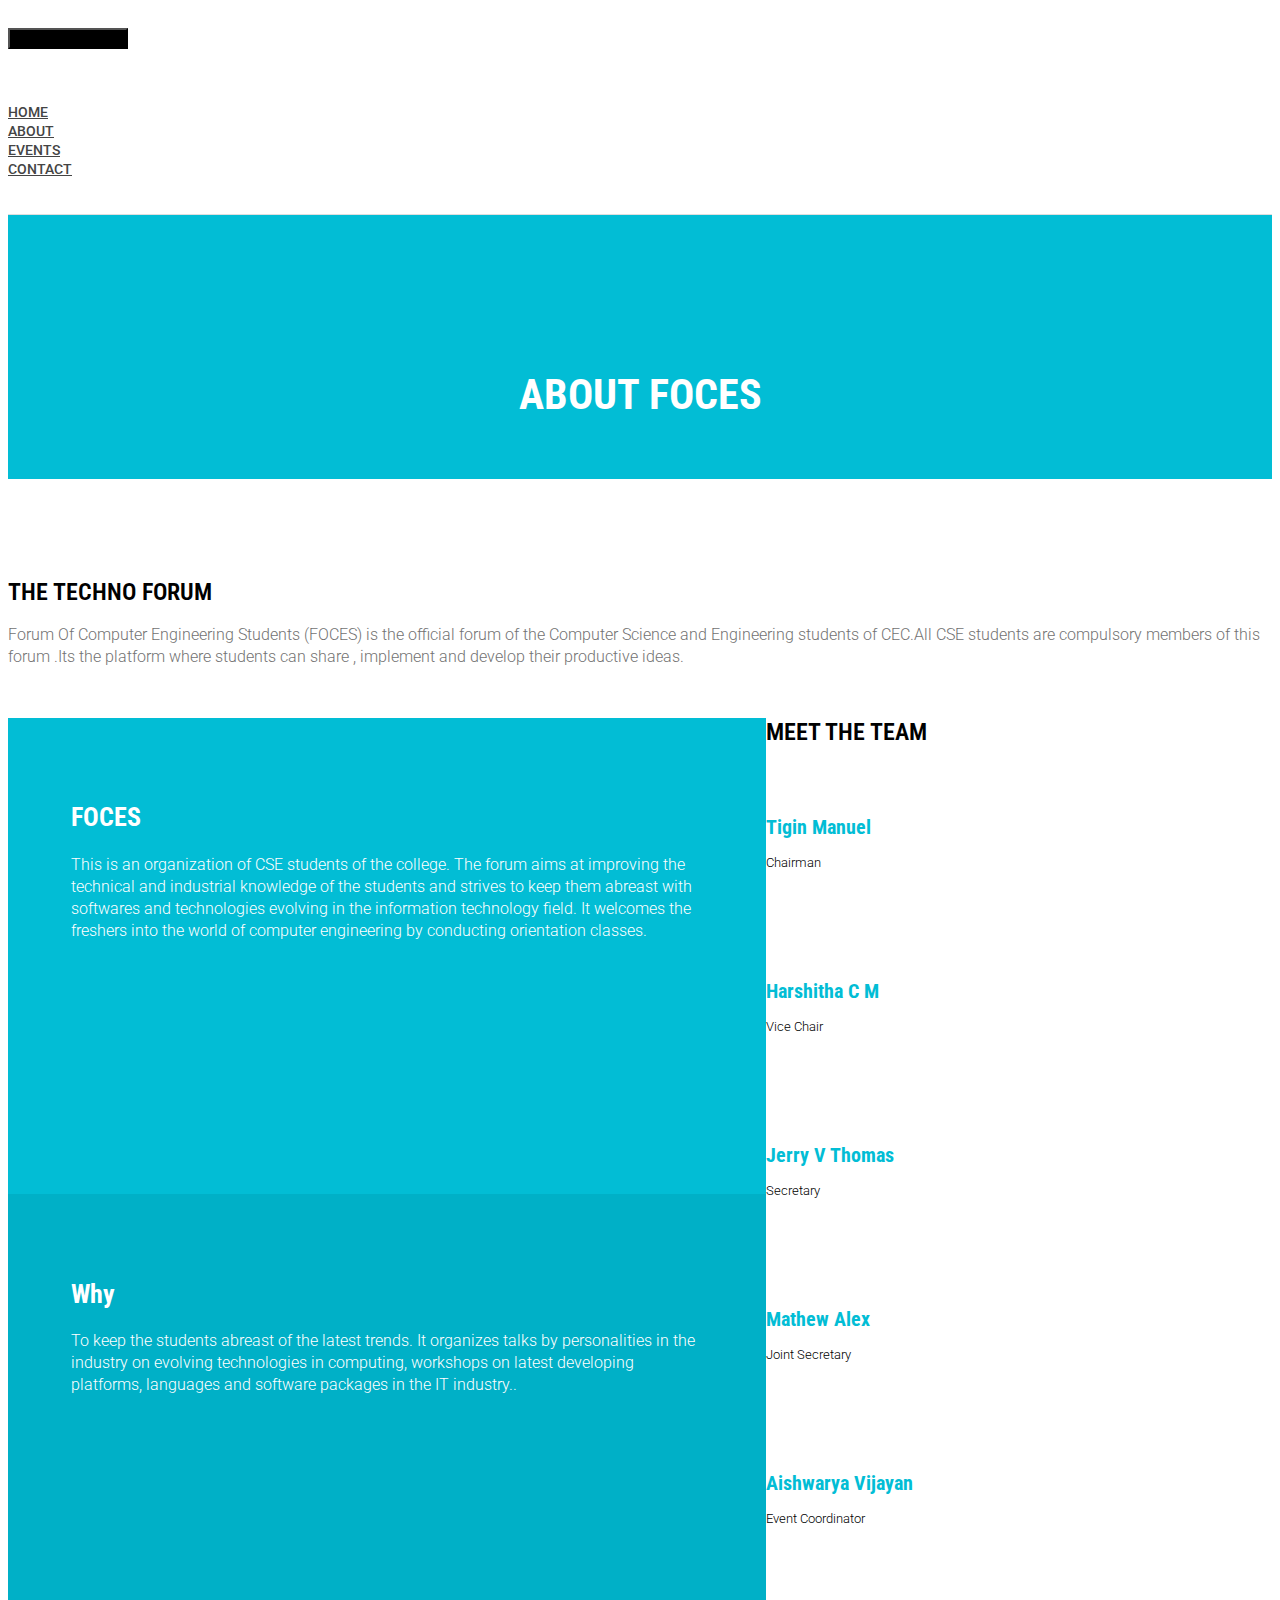
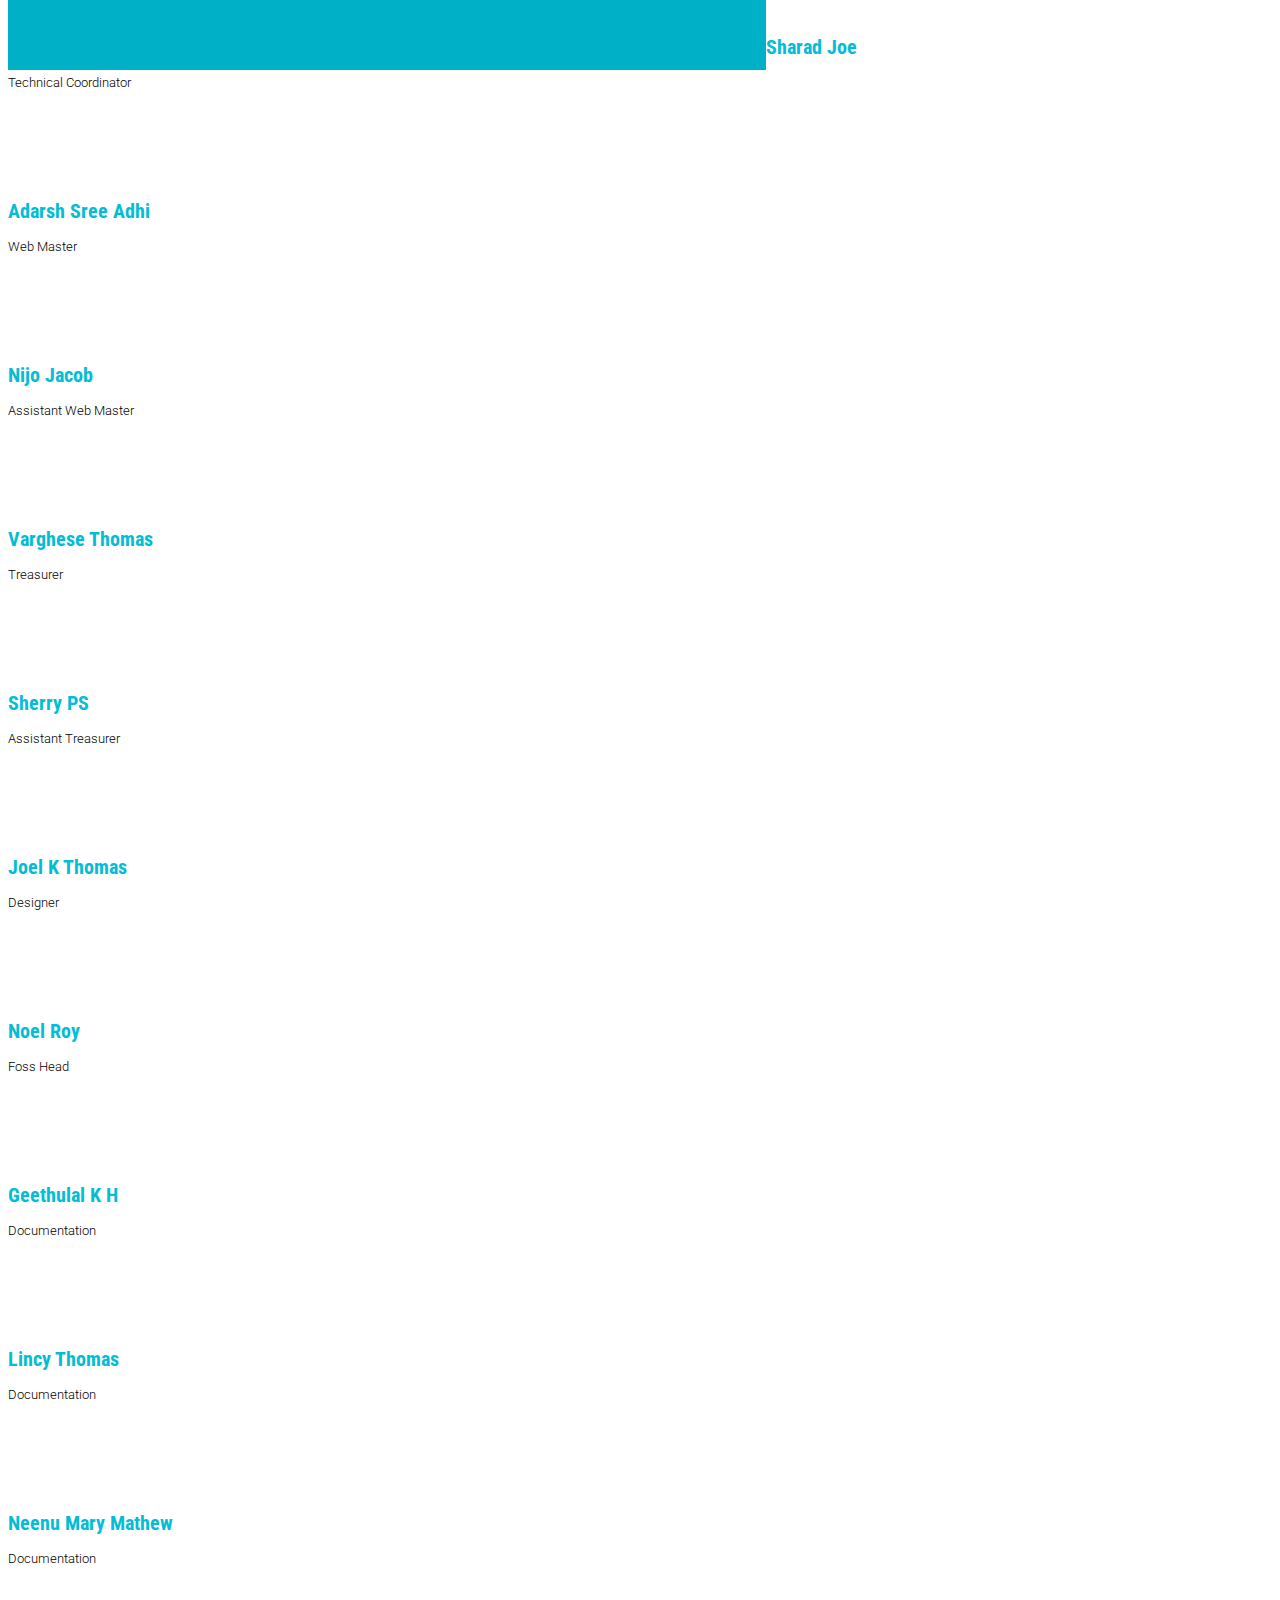
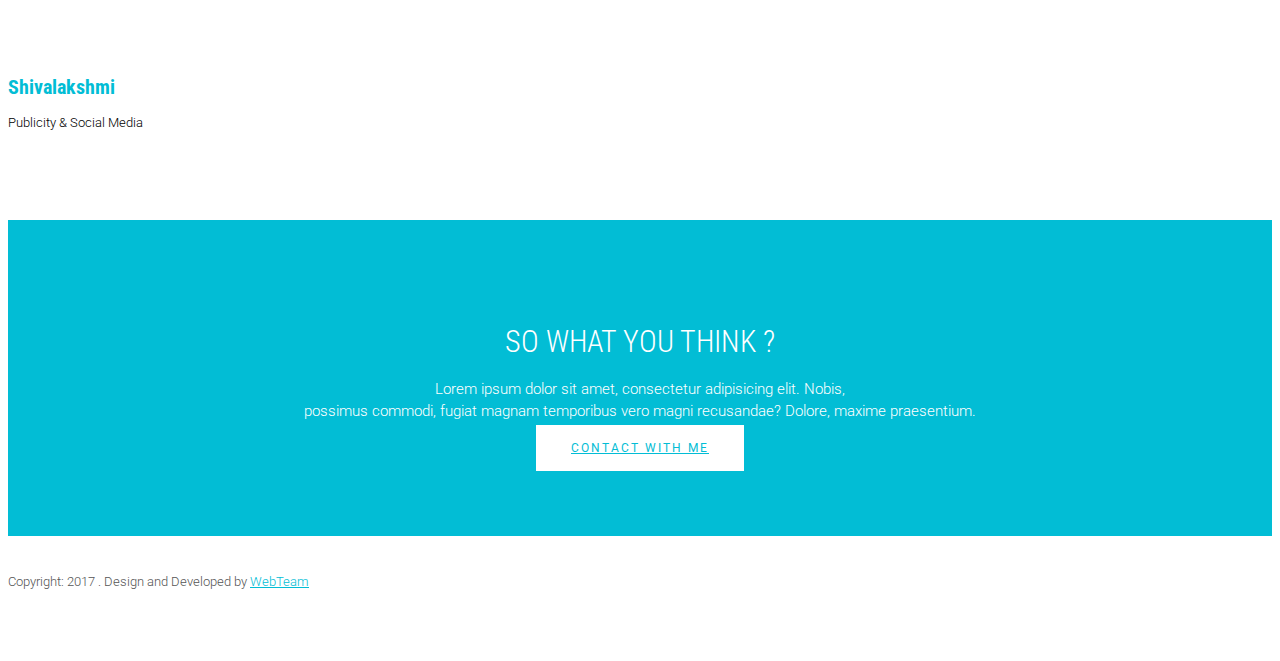
==== about.html @ b3983fec "fix social icons again about page" ====
<!DOCTYPE html>
<html class="no-js">
    <head>
        <meta charset="utf-8">
        <meta http-equiv="Content-Type" content="text/html; charset=utf-8">
        <link rel="icon" type="image/png" href="images/favicon.png">
        <title>FOCES</title>
        <meta name="description" content="">
        <meta name="keywords" content="">
        <meta name="author" content="">
        <meta name="format-detection" content="telephone=no">
        <meta name="viewport" content="width=device-width, initial-scale=1">
        
        <link rel="stylesheet" href="css/bootstrap.min.css">
        <!-- Ionicons Fonts Css -->
        <link rel="stylesheet" href="css/ionicons.min.css">
        <!-- animate css -->
        <link rel="stylesheet" href="css/animate.css">
        <!-- Hero area slider css-->
        <link rel="stylesheet" href="css/slider.css">
        <!-- owl craousel css -->
        <link rel="stylesheet" href="css/owl.carousel.css">
        <link rel="stylesheet" href="css/owl.theme.css">
        <link rel="stylesheet" href="css/jquery.fancybox.css">
        <!-- template main css file -->
        <link rel="stylesheet" href="css/main.css">
        <!-- responsive css -->
        <link rel="stylesheet" href="css/responsive.css">
        
        <script src="js/vendor/modernizr-2.6.2.min.js"></script>
        <!-- jquery -->
        <script src="//ajax.googleapis.com/ajax/libs/jquery/1.10.2/jquery.min.js"></script>
        <!-- owl carouserl js -->
        <script src="js/owl.carousel.min.js"></script>
        <!-- bootstrap js -->

        <script src="js/bootstrap.min.js"></script>
        <!-- wow js -->
        <script src="js/wow.min.js"></script>
        <!-- slider js -->
        <script src="js/slider.js"></script>
        <script src="js/jquery.fancybox.js"></script>
        <!-- template main js -->
        <script src="js/main.js"></script>
    </head>
    <body>
        <!--
        ==================================================
        Header Section Start
        ================================================== -->
        <header id="top-bar" class="navbar-fixed-top animated-header">
            <div class="container">
                <div class="navbar-header">
                    <!-- responsive nav button -->
                    <button type="button" class="navbar-toggle" data-toggle="collapse" data-target=".navbar-collapse">
                    <span class="sr-only">Toggle navigation</span>
                    <span class="icon-bar"></span>
                    <span class="icon-bar"></span>
                    <span class="icon-bar"></span>
                    </button>
                    <!-- /responsive nav button -->
                    
                    <!-- logo -->
                    <div class="navbar-brand">
                        <a href="index.html" >
                            <img src="images/logo.png" alt="">
                        </a>
                    </div>
                    <!-- /logo -->
                </div>
                <!-- main menu -->
                <nav class="collapse navbar-collapse navbar-right" role="navigation">
                    <div class="main-menu">
                        <ul class="nav navbar-nav navbar-right">
                            <li>
                                <a href="index.html" >Home</a>
                            </li>
                            <li><a href="about.html">About</a></li>
                            <li><a href="service.html">Events</a></li>
                            <!--<li class="dropdown">
                                <a href="#" class="dropdown-toggle" data-toggle="dropdown">Pages <span class="caret"></span></a>
                                <div class="dropdown-menu">
                                    <ul>
                                        <li><a href="404.html">404 Page</a></li>
                                        <li><a href="gallery.html">Gallery</a></li>
                                    </ul>
                                </div>
                            </li>-->
                            <!--<li class="dropdown">
                                <a href="#" class="dropdown-toggle" data-toggle="dropdown">Blog <span class="caret"></span></a>
                                <div class="dropdown-menu">
                                    <ul>
                                        <li><a href="blog-fullwidth.html">Blog Full</a></li>
                                        <li><a href="blog-left-sidebar.html">Blog Left sidebar</a></li>
                                        <li><a href="blog-right-sidebar.html">Blog Right sidebar</a></li>
                                    </ul>
                                </div>
                            </li>-->
                            
                            <li><a href="contact.html">Contact</a></li>
                            
                        </ul>
                    </div>
                </nav>
                <!-- /main nav -->
            </div>
        </header>

        <!-- 
        ================================================== 
            Global Page Section Start
        ================================================== -->
        <section class="global-page-header">
            <div class="container">
                <div class="row">
                    <div class="col-md-12">
                        <div class="block">
                            <h2>About FOCES</h2>
                            <!--<ol class="breadcrumb">
                                <li>
                                    <a href="index.html">
                                        <i class="ion-ios-home"></i>
                                        Home
                                    </a>
                                </li>
                                <li class="active">About</li>
                            </ol>-->
                        </div>
                    </div>
                </div>
            </div>
        </section>

        <!-- 
        ================================================== 
            Company Description Section Start
        ================================================== -->
        <section class="company-description">
            <div class="container">
                <div class="row">
                    <div class="col-md-6 wow fadeInLeft" data-wow-delay=".3s" >
                        <img src="images/bg_1.jpg" alt="" class="img-responsive">
                    </div>
                    <div class="col-md-6">
                        <div class="block">
                            <h3 class="subtitle wow fadeInUp" data-wow-delay=".3s" data-wow-duration="500ms">The Techno Forum</h3>
                            <p  class="wow fadeInUp" data-wow-delay=".5s" data-wow-duration="500ms">
                                Forum Of Computer Engineering Students (FOCES) is the official forum of the Computer Science and Engineering students of CEC.All CSE students are compulsory members of this forum .Its the platform where students can share , implement and develop their productive ideas.
                                    
                            </p>
                            <!--<p  class="wow fadeInUp" data-wow-delay=".7s" data-wow-duration="500ms">
                                Temporibus autem quibusdam et aut officiis debitis aut rerum necessitatibus saepe eveniet ut et voluptates repudiandae sint et molestiae non recusandae.
                            </p>-->
                            
                        </div>
                    </div>
                </div>
            </div>
        </section>


        <!-- 
        ================================================== 
            Company Feature Section Start
        ================================================== -->
        <section class="about-feature clearfix">
            <div class="container-fluid">
                <div class="row">
                    <div class="block about-feature-1 wow fadeInDown" data-wow-duration="500ms" data-wow-delay=".3s">
                        <h2>
                            FOCES
                        </h2>
                        <p>
                            This is an organization of CSE students of the college. The forum aims at improving the technical and industrial knowledge of the students and strives to keep them abreast with softwares and technologies evolving in the information technology field. It welcomes the freshers into the world of computer engineering by conducting orientation classes.
                        </p>
                    </div>
                    <div class="block about-feature-2 wow fadeInDown" data-wow-duration="500ms" data-wow-delay=".5s">
                        <h2 class="item_title">
                            Why 
                        </h2>
                        <p>
                            To keep the students abreast of the latest trends. It organizes talks by personalities in the industry on evolving technologies in computing, workshops on latest developing platforms, languages and software packages in the IT industry..
                        </p>
                    </div>
                    <!--<div class="block about-feature-3 wow fadeInDown" data-wow-duration="500ms" data-wow-delay=".7s">
                        <h2 class="item_title">
                        Meet The Energy
                        </h2>
                        <p>
                            Sed ut perspiciatis unde omnis iste natus error sit voluptatem accusantium doloremque laudantium, totam rem aperiam, eaque ipsa quae ab illo inventore veritatis et quasi architecto beatae vitae dicta sunt explicabo. Nemo enim ipsam voluptatem quia voluptas.
                        </p>
                    </div>-->
                </div>
            </div>
        </section>


        <!-- 
        ================================================== 
            Team Section Start
        ================================================== 
        Mathew alex
    -->
        <section id="team">
            <div class="container">
                <div class="row">
                    <h2 class="subtitle text-center">Meet The Team</h2>
                    <div class="col-md-3">
                        <div class="team-member wow fadeInLeft" data-wow-duration="500ms" data-wow-delay=".3s">
                            <div class="team-img">
                                <img src="images/team/Tigin Manuel.jpg" class="team-pic" alt="">
                            </div>
                            <h3 class="team_name">Tigin Manuel</h3>
                            <p class="team_designation">Chairman</p>
                            <!--<p class="team_text">Lorem ipsum dolor sit amet, consectetur adipisicing elit, sed do eiusmod tempor incididunt ut labore et dolore </p>-->
                            <p class="social-icons">
                                <a href="#" class="mail"><i class="ion-android-mail"></i></a>
                                <a href="#" class="phone"><i class="ion-android-call"></i></a>
                                <a href="#" class="facebook" target="_blank"><i class="ion-social-facebook"></i></a>
                                <a href="#" target="_blank"><i class="ion-social-twitter"></i></a>
                                <a href="#" target="_blank"><i class="ion-social-linkedin"></i></a>
                                <a href="#" target="_blank"><i class="ion-social-googleplus"></i></a>
                            </p>
                        </div>
                    </div>
                    <div class="col-md-3">
                        <div class="team-member wow fadeInLeft" data-wow-duration="500ms" data-wow-delay=".3s">
                            <div class="team-img">
                                <img src="images/team/Harshitha C M.jpg" class="team-pic" alt="">
                            </div>
                            <h3 class="team_name">Harshitha C M</h3>
                            <p class="team_designation">Vice Chair</p>
                           <!--<p class="team_text">Lorem ipsum dolor sit amet, consectetur adipisicing elit, sed do eiusmod tempor incididunt ut labore et dolore </p>-->
                            <p class="social-icons">
                                <a href="#" class="mail"><i class="ion-android-mail"></i></a>
                                <a href="#" class="phone"><i class="ion-android-call"></i></a>
                                <a href="#" class="facebook" target="_blank"><i class="ion-social-facebook"></i></a>
                                <a href="#" target="_blank"><i class="ion-social-twitter"></i></a>
                                <a href="#" target="_blank"><i class="ion-social-linkedin"></i></a>
                                <a href="#" target="_blank"><i class="ion-social-googleplus"></i></a>
                            </p>
                        </div>
                    </div>
                    <div class="col-md-3">
                        <div class="team-member wow fadeInLeft" data-wow-duration="500ms" data-wow-delay=".3s">
                            <div class="team-img">
                                <img src="images/team/Jerry V Thomas.jpg" class="team-pic" alt="">
                            </div>
                            <h3 class="team_name">Jerry V Thomas</h3>
                            <p class="team_designation">Secretary</p>
                            <!--<p class="team_text">Lorem ipsum dolor sit amet, consectetur adipisicing elit, sed do eiusmod tempor incididunt ut labore et dolore </p>-->
                            <p class="social-icons">
                               <a href="#" class="mail"><i class="ion-android-mail"></i></a>
                                <a href="#" class="phone"><i class="ion-android-call"></i></a>
                                <a href="#" class="facebook" target="_blank"><i class="ion-social-facebook"></i></a>
                                <a href="#" target="_blank"><i class="ion-social-twitter"></i></a>
                                <a href="#" target="_blank"><i class="ion-social-linkedin"></i></a>
                                <a href="#" target="_blank"><i class="ion-social-googleplus"></i></a>
                            </p>
                        </div>
                    </div>
                    <div class="col-md-3">
                        <div class="team-member wow fadeInLeft" data-wow-duration="500ms" data-wow-delay=".3s">
                            <div class="team-img">
                                <img src="images/team/Mathew Alex.jpg" class="team-pic" alt="">
                            </div>
                            <h3 class="team_name">Mathew Alex</h3>
                            <p class="team_designation">Joint Secretary</p>
                            <!--<p class="team_text">Lorem ipsum dolor sit amet, consectetur adipisicing elit, sed do eiusmod tempor incididunt ut labore et dolore </p>-->
                            <p class="social-icons">
                                <a href="#" class="mail"><i class="ion-android-mail"></i></a>
                                <a href="#" class="phone"><i class="ion-android-call"></i></a>
                                <a href="#" class="facebook" target="_blank"><i class="ion-social-facebook"></i></a>
                                <a href="#" target="_blank"><i class="ion-social-twitter"></i></a>
                                <a href="#" target="_blank"><i class="ion-social-linkedin"></i></a>
                                <a href="#" target="_blank"><i class="ion-social-googleplus"></i></a>
                            </p>
                        </div>
                    </div>
                    <div class="col-md-3">
                        <div class="team-member wow fadeInLeft" data-wow-duration="500ms" data-wow-delay=".3s">
                            <div class="team-img">
                                <img src="images/team/Aishwarya Vijayan.jpg" class="team-pic" alt="">
                            </div>
                            <h3 class="team_name">Aishwarya Vijayan </h3>
                            <p class="team_designation">Event Coordinator</p>
                            <!--<p class="team_text">Lorem ipsum dolor sit amet, consectetur adipisicing elit, sed do eiusmod tempor incididunt ut labore et dolore </p>-->
                           <p class="social-icons">
                               <a href="#" class="mail"><i class="ion-android-mail"></i></a>
                                <a href="#" class="phone"><i class="ion-android-call"></i></a>
                                <a href="#" class="facebook" target="_blank"><i class="ion-social-facebook"></i></a>
                                <a href="#" target="_blank"><i class="ion-social-twitter"></i></a>
                                <a href="#" target="_blank"><i class="ion-social-linkedin"></i></a>
                                <a href="#" target="_blank"><i class="ion-social-googleplus"></i></a>
                            </p>
                        </div>
                    </div>
                    <div class="col-md-3">
                        <div class="team-member wow fadeInLeft" data-wow-duration="500ms" data-wow-delay=".3s">
                            <div class="team-img">
                                <img src="images/team/Sharad Joe.jpg" class="team-pic" alt="">
                            </div>
                            <h3 class="team_name">Sharad Joe</h3>
                            <p class="team_designation">Technical Coordinator</p>
                            <!--<p class="team_text">Lorem ipsum dolor sit amet, consectetur adipisicing elit, sed do eiusmod tempor incididunt ut labore et dolore </p>-->
                            <p class="social-icons">
                               <a href="#" class="mail"><i class="ion-android-mail"></i></a>
                                <a href="#" class="phone"><i class="ion-android-call"></i></a>
                                <a href="#" class="facebook" target="_blank"><i class="ion-social-facebook"></i></a>
                                <a href="#" target="_blank"><i class="ion-social-twitter"></i></a>
                                <a href="#" target="_blank"><i class="ion-social-linkedin"></i></a>
                                <a href="#" target="_blank"><i class="ion-social-googleplus"></i></a>
                            </p>
                        </div>
                    </div>
                    <div class="col-md-3">
                        <div class="team-member wow fadeInLeft" data-wow-duration="500ms" data-wow-delay=".3s">
                            <div class="team-img">
                                <img src="images/team/Adarsh Sree Adhi.jpg" class="team-pic" alt="">
                            </div>
                            <h3 class="team_name">Adarsh Sree Adhi</h3>
                            <p class="team_designation">Web Master</p>
                           <!--<p class="team_text">Lorem ipsum dolor sit amet, consectetur adipisicing elit, sed do eiusmod tempor incididunt ut labore et dolore </p>-->
                            <p class="social-icons">
                                <a href="#" class="mail"><i class="ion-android-mail"></i></a>
                                <a href="#" class="phone"><i class="ion-android-call"></i></a>
                                <a href="#" class="facebook" target="_blank"><i class="ion-social-facebook"></i></a>
                                <a href="#" target="_blank"><i class="ion-social-twitter"></i></a>
                                <a href="#" target="_blank"><i class="ion-social-linkedin"></i></a>
                                <a href="#" target="_blank"><i class="ion-social-googleplus"></i></a>
                            </p>
                        </div>
                    </div>
                    <div class="col-md-3">
                        <div class="team-member wow fadeInLeft" data-wow-duration="500ms" data-wow-delay=".3s">
                            <div class="team-img">
                                <img src="images/team/Nijo Jacob.jpg" class="team-pic" alt="">
                            </div>
                            <h3 class="team_name">Nijo Jacob</h3>
                            <p class="team_designation">Assistant Web Master</p>
                            <!--<p class="team_text">Lorem ipsum dolor sit amet, consectetur adipisicing elit, sed do eiusmod tempor incididunt ut labore et dolore </p>-->
                           <p class="social-icons">
                                <a href="#" class="mail"><i class="ion-android-mail"></i></a>
                                <a href="#" class="phone"><i class="ion-android-call"></i></a>
                                <a href="#" class="facebook" target="_blank"><i class="ion-social-facebook"></i></a>
                                <a href="#" target="_blank"><i class="ion-social-twitter"></i></a>
                                <a href="#" target="_blank"><i class="ion-social-linkedin"></i></a>
                                <a href="#" target="_blank"><i class="ion-social-googleplus"></i></a>
                            </p>
                        </div>
                    </div>
                    <div class="col-md-3">
                        <div class="team-member wow fadeInLeft" data-wow-duration="500ms" data-wow-delay=".3s">
                            <div class="team-img">
                                <img src="images/team/Varghese Thomas.jpg" class="team-pic" alt="">
                            </div>
                            <h3 class="team_name">Varghese Thomas</h3>
                            <p class="team_designation">Treasurer</p>
                            <!--<p class="team_text">Lorem ipsum dolor sit amet, consectetur adipisicing elit, sed do eiusmod tempor incididunt ut labore et dolore </p>-->
                           <p class="social-icons">
                               <a href="#" class="mail"><i class="ion-android-mail"></i></a>
                                <a href="#" class="phone"><i class="ion-android-call"></i></a>
                                <a href="#" class="facebook" target="_blank"><i class="ion-social-facebook"></i></a>
                                <a href="#" target="_blank"><i class="ion-social-twitter"></i></a>
                                <a href="#" target="_blank"><i class="ion-social-linkedin"></i></a>
                                <a href="#" target="_blank"><i class="ion-social-googleplus"></i></a>
                            </p>
                        </div>
                    </div>
                    <div class="col-md-3">
                        <div class="team-member wow fadeInLeft" data-wow-duration="500ms" data-wow-delay=".3s">
                            <div class="team-img">
                                <img src="images/team/Sherry PS.jpg" class="team-pic" alt="">
                            </div>
                            <h3 class="team_name">Sherry PS</h3>
                            <p class="team_designation">Assistant Treasurer</p>
                           <!--<p class="team_text">Lorem ipsum dolor sit amet, consectetur adipisicing elit, sed do eiusmod tempor incididunt ut labore et dolore </p>-->
                           <p class="social-icons">
                               <a href="#" class="mail"><i class="ion-android-mail"></i></a>
                                <a href="#" class="phone"><i class="ion-android-call"></i></a>
                                <a href="#" class="facebook" target="_blank"><i class="ion-social-facebook"></i></a>
                                <a href="#" target="_blank"><i class="ion-social-twitter"></i></a>
                                <a href="#" target="_blank"><i class="ion-social-linkedin"></i></a>
                                <a href="#" target="_blank"><i class="ion-social-googleplus"></i></a>
                            </p>
                        </div>
                    </div>
                    <div class="col-md-3">
                        <div class="team-member wow fadeInLeft" data-wow-duration="500ms" data-wow-delay=".3s">
                            <div class="team-img">
                                <img src="images/team/Joel K Thomas.jpg" class="team-pic" alt="">
                            </div>
                            <h3 class="team_name">Joel K Thomas</h3>
                            <p class="team_designation">Designer</p>
                            <!--<p class="team_text">Lorem ipsum dolor sit amet, consectetur adipisicing elit, sed do eiusmod tempor incididunt ut labore et dolore </p>-->
                           <p class="social-icons">
                                <a href="#" class="mail"><i class="ion-android-mail"></i></a>
                                <a href="#" class="phone"><i class="ion-android-call"></i></a>
                                <a href="#" class="facebook" target="_blank"><i class="ion-social-facebook"></i></a>
                                <a href="#" target="_blank"><i class="ion-social-twitter"></i></a>
                                <a href="#" target="_blank"><i class="ion-social-linkedin"></i></a>
                                <a href="#" target="_blank"><i class="ion-social-googleplus"></i></a>
                            </p>
                        </div>
                    </div>
                    <div class="col-md-3">
                        <div class="team-member wow fadeInLeft" data-wow-duration="500ms" data-wow-delay=".3s">
                            <div class="team-img">
                                <img src="images/team/Noel Roy.jpg" class="team-pic" alt="">
                            </div>
                            <h3 class="team_name">Noel Roy</h3>
                            <p class="team_designation">Foss Head</p>
                            <!--<p class="team_text">Lorem ipsum dolor sit amet, consectetur adipisicing elit, sed do eiusmod tempor incididunt ut labore et dolore </p>-->
                            <p class="social-icons">
                                <a href="#" class="mail"><i class="ion-android-mail"></i></a>
                                <a href="#" class="phone"><i class="ion-android-call"></i></a>
                                <a href="#" class="facebook" target="_blank"><i class="ion-social-facebook"></i></a>
                                <a href="#" target="_blank"><i class="ion-social-twitter"></i></a>
                                <a href="#" target="_blank"><i class="ion-social-linkedin"></i></a>
                                <a href="#" target="_blank"><i class="ion-social-googleplus"></i></a>
                            </p>
                        </div>
                    </div>
                    <div class="col-md-3">
                        <div class="team-member wow fadeInLeft" data-wow-duration="500ms" data-wow-delay=".3s">
                            <div class="team-img">
                                <img src="images/team/Geethulal K H.jpg" class="team-pic" alt="">
                            </div>
                            <h3 class="team_name">Geethulal K H</h3>
                            <p class="team_designation">Documentation</p>
                           <!--<p class="team_text">Lorem ipsum dolor sit amet, consectetur adipisicing elit, sed do eiusmod tempor incididunt ut labore et dolore </p>-->
                           <p class="social-icons">
                                <a href="#" class="mail"><i class="ion-android-mail"></i></a>
                                <a href="#" class="phone"><i class="ion-android-call"></i></a>
                                <a href="#" class="facebook" target="_blank"><i class="ion-social-facebook"></i></a>
                                <a href="#" target="_blank"><i class="ion-social-twitter"></i></a>
                                <a href="#" target="_blank"><i class="ion-social-linkedin"></i></a>
                                <a href="#" target="_blank"><i class="ion-social-googleplus"></i></a>
                            </p>
                        </div>
                    </div>
                    <div class="col-md-3">
                        <div class="team-member wow fadeInLeft" data-wow-duration="500ms" data-wow-delay=".3s">
                            <div class="team-img">
                                <img src="images/team/Lincy Thomas.jpg" class="team-pic" alt="">
                            </div>
                            <h3 class="team_name">Lincy Thomas</h3>
                            <p class="team_designation">Documentation</p>
                           <!--<p class="team_text">Lorem ipsum dolor sit amet, consectetur adipisicing elit, sed do eiusmod tempor incididunt ut labore et dolore </p>-->
                            <p class="social-icons">
                                <a href="#" class="mail"><i class="ion-android-mail"></i></a>
                                <a href="#" class="phone"><i class="ion-android-call"></i></a>
                                <a href="#" class="facebook" target="_blank"><i class="ion-social-facebook"></i></a>
                                <a href="#" target="_blank"><i class="ion-social-twitter"></i></a>
                                <a href="#" target="_blank"><i class="ion-social-linkedin"></i></a>
                                <a href="#" target="_blank"><i class="ion-social-googleplus"></i></a>
                            </p>
                        </div>
                    </div>
                    <div class="col-md-3">
                        <div class="team-member wow fadeInLeft" data-wow-duration="500ms" data-wow-delay=".3s">
                            <div class="team-img">
                                <img src="images/team/Neenu Mary Mathew.jpg" class="team-pic" alt="">
                            </div>
                            <h3 class="team_name">Neenu Mary Mathew</h3>
                            <p class="team_designation">Documentation</p>
                            <!--<p class="team_text">Lorem ipsum dolor sit amet, consectetur adipisicing elit, sed do eiusmod tempor incididunt ut labore et dolore </p>-->
                            <p class="social-icons">
                                <a href="#" class="mail"><i class="ion-android-mail"></i></a>
                                <a href="#" class="phone"><i class="ion-android-call"></i></a>
                                <a href="#" class="facebook" target="_blank"><i class="ion-social-facebook"></i></a>
                                <a href="#" target="_blank"><i class="ion-social-twitter"></i></a>
                                <a href="#" target="_blank"><i class="ion-social-linkedin"></i></a>
                                <a href="#" target="_blank"><i class="ion-social-googleplus"></i></a>
                            </p>
                        </div>
                    </div>
                    <div class="col-md-3">
                        <div class="team-member wow fadeInLeft" data-wow-duration="500ms" data-wow-delay=".3s">
                            <div class="team-img">
                                <img src="images/team/Shivalakshmi.jpg" class="team-pic" alt="">
                            </div>
                            <h3 class="team_name">Shivalakshmi</h3>
                            <p class="team_designation">Publicity & Social Media</p>
                            <!--<p class="team_text">Lorem ipsum dolor sit amet, consectetur adipisicing elit, sed do eiusmod tempor incididunt ut labore et dolore </p>-->
                            <p class="social-icons">
                               <a href="#" class="mail"><i class="ion-android-mail"></i></a>
                                <a href="#" class="phone"><i class="ion-android-call"></i></a>
                                <a href="#" class="facebook" target="_blank"><i class="ion-social-facebook"></i></a>
                                <a href="#" target="_blank"><i class="ion-social-twitter"></i></a>
                                <a href="#" target="_blank"><i class="ion-social-linkedin"></i></a>
                                <a href="#" target="_blank"><i class="ion-social-googleplus"></i></a>
                            </p>
                        </div>
                    </div>
                </div>
            </div>
        </section>
        <!--
        ==================================================
        Clients Section Start
        ================================================== -->
        <!--<section id="clients">
            <div class="container">
                <div class="row">
                    <div class="col-md-12">
                        <h2 class="subtitle text-center wow fadeInDown" data-wow-duration="500ms" data-wow-delay=".3s">Our Happy Clinets</h2>
                        <p class="subtitle-des text-center wow fadeInDown" data-wow-duration="500ms" data-wow-delay=".5s">Lorem ipsum dolor sit amet, consectetur adipisicing elit. Labore, error.</p>
                        <div id="clients-logo" class="owl-carousel">
                            <div>
                                <img src="images/clients/logo-1.jpg" alt="">
                            </div>
                            <div>
                                <img src="images/clients/logo-2.jpg" alt="">
                            </div>
                            <div>
                                <img src="images/clients/logo-3.jpg" alt="">
                            </div>
                            <div>
                                <img src="images/clients/logo-4.jpg" alt="">
                            </div>
                            <div>
                                <img src="images/clients/logo-5.jpg" alt="">
                            </div>
                            <div>
                                <img src="images/clients/logo-1.jpg" alt="">
                            </div>
                            <div>
                                <img src="images/clients/logo-2.jpg" alt="">
                            </div>
                            <div>
                                <img src="images/clients/logo-3.jpg" alt="">
                            </div>
                            <div>
                                <img src="images/clients/logo-4.jpg" alt="">
                            </div>
                            <div>
                                <img src="images/clients/logo-5.jpg" alt="">
                            </div>
                        </div>
                    </div>
                </div>
            </div>
        </section>!-->
        
        <!--
        ==================================================
        Call To Action Section Start
        ================================================== -->
        <section id="call-to-action">
            <div class="container">
                <div class="row">
                    <div class="col-md-12">
                        <div class="block">
                            <h2 class="title wow fadeInDown" data-wow-delay=".3s" data-wow-duration="500ms">SO WHAT YOU THINK ?</h1>
                            <p class="wow fadeInDown" data-wow-delay=".5s" data-wow-duration="500ms">Lorem ipsum dolor sit amet, consectetur adipisicing elit. Nobis,</br>possimus commodi, fugiat magnam temporibus vero magni recusandae? Dolore, maxime praesentium.</p>
                            <a href="contact.html" class="btn btn-default btn-contact wow fadeInDown" data-wow-delay=".7s" data-wow-duration="500ms">Contact With Me</a>
                        </div>
                    </div>
                    
                </div>
            </div>
        </section>
        <!--
        ==================================================
        Footer Section Start
        ================================================== -->
        <footer id="footer">
            <div class="container">
                <div class="col-md-8">
                    <p class="copyright">Copyright: <span>2017</span> . Design and Developed by <a href="#">WebTeam</a></p>
                </div>
                <div class="col-md-4">
                    <!-- Social Media -->
                    <ul class="social">
                        <li>
                            <a href="#" class="Facebook">
                                <i class="ion-social-facebook"></i>
                            </a>
                        </li>
                        <li>
                            <a href="#" class="Twitter">
                                <i class="ion-social-twitter"></i>
                            </a>
                        </li>
                        <li>
                            <a href="#" class="Linkedin">
                                <i class="ion-social-linkedin"></i>
                            </a>
                        </li>
                        <li>
                            <a href="#" class="Google Plus">
                                <i class="ion-social-googleplus"></i>
                            </a>
                        </li>
                        
                    </ul>
                </div>
            </div>
        </footer> <!-- /#footer -->
        
    </body>
</html>
---- css/main.css ----
@import url(http://fonts.googleapis.com/css?family=Roboto:400,300,100,500,700);
@import url(http://fonts.googleapis.com/css?family=Roboto+Condensed:400,300,700);
@import url(http://fonts.googleapis.com/css?family=Glegoo);
body {
  font-family: 'Roboto', sans-serif;
}
h1,
h2,
h3,
h4,
h5,
h6 {
  font-family: 'Roboto Condensed', sans-serif;
}
p {
  font-family: 'Roboto', sans-serif;
  line-height: 22px;
  font-size: 16px;
  font-weight: 300;
}
ul {
  padding-left: 0;
}
ul li {
  list-style: none;
}
h2 {
  font-size: 26px;
}
a:hover {
  text-decoration: none;
}
.section-heading {
  text-align: center;
  margin-bottom: 65px;
}
.section-heading p {
  font-size: 14px;
  font-weight: 300;
  color: #727272;
  line-height: 20px;
}
.title {
  font-size: 30px;
  line-height: 1.1;
  font-weight: 300;
  color: #333;
  text-transform: uppercase;
  margin-bottom: 20px;
}
.subtitle {
  font-size: 24px;
  font-weight: 600;
  margin-bottom: 18px;
  text-transform: uppercase;
}
.subtitle-des {
  color: #727272;
  font-size: 14px;
  margin-bottom: 35px;
  font-weight: 300;
}
.pages {
  padding: 80px 0 40px;
}
.moduler {
  padding: 140px 0;
}
.navbar-default .navbar-nav > li > a:hover {
  color: #02bdd5;
}
.navbar.navbar-default {
  border: 0;
  border-radius: 0;
  margin-bottom: 0;
}
.navbar.navbar-default .navbar-toggle {
  margin-top: 32px;
}
.navbar-header .navbar-brand {
  padding: 5px 0;
}
.navbar-header .navbar-brand a {
  height: auto;
  display: inline-block;
  margin-top: 8px;
}
.navbar-inverse .navbar-toggle:focus,
.navbar-inverse .navbar-toggle {
  background: #444;
}
#top-bar {
  background: #fff;
  color: #fff;
  -webkit-transition: all 0.2s ease-out 0s;
  transition: all 0.2s ease-out 0s;
  padding: 15px 0;
  -webkit-box-shadow: 0 0 3px 0 rgba(0, 0, 0, 0.1);
  box-shadow: 0 0 3px 0 rgba(0, 0, 0, 0.1);
  border-bottom: 1px solid #dedede;
}
#top-bar .navbar-nav > li > a:hover {
  background: transparent;
}
#top-bar.animated-header {
  padding: 20px 0;
  background: #ffffff;
  box-shadow: none;
}
#top-bar .main-menu li > a {
  color: #444;
}
#top-bar .main-menu li {
  position: relative;
}
#top-bar .main-menu li a {
  font-size: 14px;
  font-weight: 500;
  border-bottom: 2px solid transparent;
  -webkit-transition: .3s all;
  -o-transition: .3s all;
  transition: .3s all;
  text-transform: uppercase;
}
#top-bar .main-menu li a:hover {
  color: #02bdd5;
}
.navbar-custom .nav li > a {
  position: relative;
  color: #000;
}
.navbar-right .dropdown-menu {
  right: auto;
  left: 0;
}
.navbar-custom .dropdown-menu {
  position: absolute;
  display: block;
  visibility: hidden;
  opacity: 0;
}
#hero-area {
  background: url('../images/slider1.jpg') no-repeat 50%;
  background-size: cover;
  background-attachment: fixed;
  padding: 230px 0;
  color: #fff;
  box-shadow: 0 0 8px rgba(0, 0, 0, 0.3);
  position: relative;
}
#hero-area:before {
  content: '';
  z-index: 9;
  background: rgba(255, 255, 255, 0.78);
  position: absolute;
  top: 0;
  left: 0;
  right: 0;
  bottom: 0;
}
#hero-area .block {
  position: relative;
  z-index: 999;
}
#hero-area h1 {
  font-size: 40px;
  line-height: 50px;
  color: #333;
  font-weight: 700;
  margin-bottom: 15px;
  text-transform: uppercase;
}
#hero-area h2 {
  font-size: 18px;
  font-weight: 300;
  margin-bottom: 38px;
  line-height: 27px;
  text-transform: uppercase;
  color: #666;
  font-family: 'Roboto', sans-serif;
  margin-top: 25px;
}
#hero-area .btn {
  background: #414141;
  border: none;
  color: #fff;
  padding: 20px 35px;
  margin-top: 30px;
  font-size: 16px;
  font-size: 13px;
  line-height: 1em;
  text-transform: uppercase;
  letter-spacing: normal;
  border-radius: 0;
}
#call-to-action {
  background: #02bdd5;
  background-size: cover;
  background-attachment: fixed;
  padding: 80px 0;
  text-align: center;
  position: relative;
  color: #fff;
}
#call-to-action .block {
  position: relative;
  z-index: 99;
  color: #fff;
}
#call-to-action .block h2 {
  margin-bottom: 15px;
  color: #fff;
}
#call-to-action .block p {
  font-size: 15px;
  font-weight: 300;
  font-family: 'Roboto', sans-serif;
  margin-top: 20px;
}
#call-to-action .block .btn-contact {
  background: #fff;
  border: none;
  color: #02bdd5;
  padding: 16px 35px;
  margin-top: 20px;
  font-size: 12px;
  letter-spacing: 2px;
  text-transform: uppercase;
  border-radius: 0;
}
#call-to-action .block .btn-contact i {
  margin-right: 10px;
}
#about {
  padding: 110px 0;
}
#about .block {
  padding: 20px 30px 0 30px;
}
#about .block h2 {
  font-size: 24px;
  font-weight: 600;
  margin-bottom: 30px;
  text-transform: uppercase;
}
#about .block p {
  color: #727272;
  font-size: 16px;
  line-height: 28px;
  margin-bottom: 35px;
}
#about .block img {
  max-width: 100%;
}
.works {
  padding: 80px 0;
  background: #FCFCFC;
}
.works .block {
  position: relative;
  z-index: 99;
}
.works .block:hover .img-overly .overly {
  opacity: 1;
}
.works .block h4 {
  padding: 20px 15px;
  margin-top: 0;
  color: #666;
}
.works .block .img-overly {
  position: relative;
  background: rgba(0, 0, 0, 0.85);
}
.works .block .img-overly img {
  border-radius: 0;
}
.works .block .img-overly .overly {
  background: rgba(57, 181, 74, 0.9);
  position: absolute;
  top: 0;
  right: 0;
  left: 0;
  bottom: 0;
  opacity: 0;
  -webkit-transition: .3s all;
  -o-transition: .3s all;
  transition: .3s all;
}
.works .block .img-overly .overly a {
  position: absolute;
  top: 45%;
  left: 22%;
}
.works .block .img-overly .overly a i {
  font-size: 30px;
  color: #fff;
}
figure {
  background: #fff;
  margin-bottom: 45px;
  box-shadow: 0 2px 5px 0 rgba(0, 0, 0, 0.04), 0 2px 10px 0 rgba(0, 0, 0, 0.06);
}
figure .img-wrapper {
  position: relative;
  overflow: hidden;
}
figure img {
  -webkit-transform: scale3d(1, 1, 1);
  transform: scale3d(1, 1, 1);
  -webkit-transition: -webkit-transform 400ms;
  transition: transform 400ms;
}
figure:hover img {
  -webkit-transform: scale3d(1.2, 1.2, 1);
  transform: scale3d(1.2, 1.2, 1);
}
figure:hover .overlay {
  opacity: 1;
}
figure:hover .overlay .buttons a {
  -webkit-transform: scale3d(1, 1, 1);
  transform: scale3d(1, 1, 1);
}
figure .overlay {
  position: absolute;
  top: 0;
  left: 0;
  right: 0;
  bottom: 0;
  padding: 10px;
  text-align: center;
  background: rgba(0, 0, 0, 0.7);
  opacity: 0;
  -webkit-transition: opacity 400ms;
  transition: opacity 400ms;
}
figure .overlay a {
  display: inline-block;
  color: #fff;
  padding: 10px 23px;
  line-height: 1;
  border: 1px solid #fff;
  border-radius: 0px;
  margin: 4px;
  -webkit-transform: scale3d(0, 0, 0);
  transform: scale3d(0, 0, 0);
  -webkit-transition: all 400ms;
  transition: all 400ms;
}
figure .overlay a:hover {
  text-decoration: none;
}
figure .overlay:hover a {
  -webkit-transform: scale3d(1, 1, 1);
  transform: scale3d(1, 1, 1);
}
figure .buttons {
  position: absolute;
  top: 45%;
  left: 24%;
}
figure figcaption {
  padding: 20px 25px;
  margin-top: 0;
  color: #666;
}
figure figcaption h4 {
  margin: 0;
}
figure figcaption h4 a {
  color: #02bdd5;
}
figure figcaption p {
  font-size: 14px;
  margin-bottom: 0;
  margin-top: 5px;
}
#feature {
  padding: 80px 0;
}
#feature .media {
  margin: 0px 0 70px 0;
}
#feature .media .media-left {
  padding-right: 25px;
}
#feature h3 {
  color: #000;
  font-size: 18px;
  text-transform: uppercase;
  text-align: center;
  margin-bottom: 20px;
  margin: 0px 0px 15px;
  font-weight: 400;
}
#feature p {
  line-height: 25px;
  font-size: 14px;
  color: #777777;
}
#feature .icon {
  text-decoration: none;
  color: #fff;
  background-color: #02bdd5;
  height: 100px;
  text-align: center;
  width: 100px;
  font-size: 50px;
  line-height: 100px;
  overflow: hidden;
  -webkit-border-radius: 50%;
  -moz-border-radius: 50%;
  -ms-border-radius: 50%;
  -o-border-radius: 50%;
  text-shadow: #00a4ba 1px 1px, #00a4ba 2px 2px, #00a4ba 3px 3px, #00a4ba 4px 4px, #00a4ba 5px 5px, #00a4ba 6px 6px, #00a4ba 7px 7px, #00a4ba 8px 8px, #00a4ba 9px 9px, #00a4ba 10px 10px, #00a4ba 11px 11px, #00a4ba 12px 12px, #00a4ba 13px 13px, #00a4ba 14px 14px, #00a4ba 15px 15px, #00a4ba 16px 16px, #00a4ba 17px 17px, #00a4ba 18px 18px, #00a4ba 19px 19px, #00a4ba 20px 20px, #00a4ba 21px 21px, #00a4ba 22px 22px, #00a4ba 23px 23px, #00a4ba 24px 24px, #00a4ba 25px 25px, #00a4ba 26px 26px, #00a4ba 27px 27px, #00a4ba 28px 28px, #00a4ba 29px 29px, #00a4ba 30px 30px, #00a4ba 31px 31px, #00a4ba 32px 32px, #00a4ba 33px 33px, #00a4ba 34px 34px, #00a4ba 35px 35px, #00a4ba 36px 36px, #00a4ba 37px 37px, #00a4ba 38px 38px, #00a4ba 39px 39px, #00a4ba 40px 40px, #00a4ba 41px 41px, #00a4ba 42px 42px, #00a4ba 43px 43px, #00a4ba 44px 44px, #00a4ba 45px 45px, #00a4ba 46px 46px, #00a4ba 47px 47px, #00a4ba 48px 48px, #00a4ba 49px 49px, #00a4ba 50px 50px, #00a4ba 51px 51px, #00a4ba 52px 52px, #00a4ba 53px 53px, #00a4ba 54px 54px, #00a4ba 55px 55px, #00a4ba 56px 56px, #00a4ba 57px 57px, #00a4ba 58px 58px, #00a4ba 59px 59px, #00a4ba 60px 60px, #00a4ba 61px 61px, #00a4ba 62px 62px, #00a4ba 63px 63px, #00a4ba 64px 64px, #00a4ba 65px 65px, #00a4ba 66px 66px, #00a4ba 67px 67px, #00a4ba 68px 68px, #00a4ba 69px 69px, #00a4ba 70px 70px, #00a4ba 71px 71px, #00a4ba 72px 72px, #00a4ba 73px 73px, #00a4ba 74px 74px, #00a4ba 75px 75px, #00a4ba 76px 76px, #00a4ba 77px 77px, #00a4ba 78px 78px, #00a4ba 79px 79px, #00a4ba 80px 80px, #00a4ba 81px 81px, #00a4ba 82px 82px, #00a4ba 83px 83px, #00a4ba 84px 84px, #00a4ba 85px 85px, #00a4ba 86px 86px, #00a4ba 87px 87px, #00a4ba 88px 88px, #00a4ba 89px 89px, #00a4ba 90px 90px, #00a4ba 91px 91px, #00a4ba 92px 92px, #00a4ba 93px 93px, #00a4ba 94px 94px, #00a4ba 95px 95px, #00a4ba 96px 96px, #00a4ba 97px 97px, #00a4ba 98px 98px, #00a4ba 99px 99px, #00a4ba 100px 100px;
}
#contact-section {
  padding: 90px 0;
}
#contact-section .contact-form {
  margin-top: 42px;
}
#contact-section .contact-form .btn-send {
  margin-top: 35px;
  color: #fff;
  outline: none;
  background: #02bdd5;
}
#contact-section .contact-form .btn-send:hover {
  border: 1px solid #02bdd5;
}
#contact-section input {
  display: block;
  height: 40px;
  padding: 6px 12px;
  font-size: 13px;
  line-height: 1.428571429;
  background-color: #fff;
  background-image: none;
  border: 1px solid #ccc;
  border-radius: 4px;
  -webkit-box-shadow: inset 0 1px 1px rgba(0, 0, 0, 0.075);
  box-shadow: inset 0 1px 1px rgba(0, 0, 0, 0.075);
  -webkit-transition: border-color ease-in-out 0.15s, box-shadow ease-in-out 0.15s;
  -o-transition: border-color ease-in-out 0.15s, box-shadow ease-in-out 0.15s;
  transition: border-color ease-in-out 0.15s, box-shadow ease-in-out 0.15s;
  border-radius: 1px;
  border: 1px solid rgba(111, 121, 122, 0.3);
  box-shadow: none;
  -webkit-box-shadow: none;
}
#contact-section textarea {
  display: block;
  border-radius: 0;
  width: 100%;
  padding: 6px 12px;
  font-size: 14px;
  line-height: 1.42857143;
  color: #555555;
  background-color: #ffffff;
  background-image: none;
  border: 1px solid #cccccc;
  box-shadow: none;
  -webkit-transition: border-color ease-in-out 0.15s, box-shadow ease-in-out 0.15s;
  -o-transition: border-color ease-in-out 0.15s, box-shadow ease-in-out 0.15s;
  transition: border-color ease-in-out 0.15s, box-shadow ease-in-out 0.15s;
}
#contact-section .address,
#contact-section .email,
#contact-section .phone {
  text-align: center;
  background: #F7F7F7;
  padding: 20px 0 40px 0;
  margin-bottom: 20px;
}
#contact-section .address i,
#contact-section .email i,
#contact-section .phone i {
  font-size: 45px;
  color: #02bdd5;
}
#contact-section .address h5,
#contact-section .email h5,
#contact-section .phone h5 {
  font-size: 16px;
  line-height: 1.4;
}
#contact-section .address-details {
  padding-top: 70px;
}
#map-canvas {
  width: 100%;
  height: 350px;
  background-color: #CCC;
}
#footer {
  background: #fff;
  padding: 25px 0;
  color: #555;
}
#footer .copyright {
  font-size: 13px;
  margin-bottom: 0;
  margin-top: 10px;
}
#footer .copyright a {
  color: #02bdd5;
}
#footer .social {
  text-align: right;
  margin-bottom: 0;
}
#footer .social li {
  display: inline-block;
  margin-right: 15px;
}
#footer .social li a {
  font-size: 22px;
  color: #02bdd5;
}
.cd-headline.slide .cd-words-wrapper {
  color: #02bdd5;
}
ul.social-icons {
  height: auto;
  overflow: hidden;
  list-style: none !important;
  margin-bottom: 10px;
}
ul.social-icons li {
  float: none;
  display: inline-block;
  height: 36px;
}
#copyright a:hover,
#copyright nav .menu li a:hover {
  color: #e4e4e4!important;
}
#copyright a,
#copyright a:hover {
  text-decoration: none;
}
.global-page-header {
  background-attachment: fixed;
  background-size: cover;
  padding: 120px 0 25px 0;
  position: relative;
  background: #02bdd5;
  color: #fff;
}
.global-page-header h2 {
  font-size: 42px;
  font-weight: bold;
  color: #fff;
  text-transform: uppercase;
}
.global-page-header .breadcrumb {
  background: none;
  font-size: 16px;
  padding: 8px  0;
}
.global-page-header .breadcrumb .active {
  color: #fff;
}
.global-page-header .breadcrumb li a {
  color: #fff;
}
.global-page-header .block {
  position: relative;
  z-index: 99;
  text-align: center;
}
#product-showcase-banner {
  padding-top: 160px;
}
#product-showcase-banner .block {
  padding: 20px 0 20px 50px;
}
#product-showcase-banner .block h2 {
  font-size: 40px;
  color: #02bdd5;
  margin-bottom: 20px;
  margin-top: 0;
}
#product-showcase-banner .block p {
  color: #666;
  line-height: 25px;
}
#product-showcase-banner .block .buttons {
  margin-top: 25px;
}
#product-showcase-banner .block .buttons .btn {
  color: #fff;
  border: none;
  padding: 12px 40px;
  -webkit-transition: .2s all;
  -o-transition: .2s all;
  transition: .2s all;
  letter-spacing: 2px;
  font-size: 15px;
}
#product-showcase-banner .block .buttons .btn-demo {
  background: #5abd4f;
  margin-right: 8px;
  border-bottom: 3px solid #429E38;
}
#product-showcase-banner .block .buttons .btn-demo:hover {
  background: #429E38;
}
#product-showcase-banner .block .buttons .btn-buy {
  background: #00AEDA;
  border-bottom: 3px solid #0190B5;
}
#product-showcase-banner .block .buttons .btn-buy:hover {
  background: #0190B5;
}
#product-showcase-banner .block .buttons .btn-buy span {
  margin-right: 8px;
  font-weight: bold;
}
#product-description {
  padding-top: 80px;
}
#product-description .block {
  height: 400px;
  overflow: hidden;
  margin-top: 35px;
  border-bottom: 1px solid #dedede;
  padding-top: 30px;
  position: relative;
  webkit-transform: translateZ(0);
  -moz-transform: translateZ(0);
  -ms-transform: translateZ(0);
  -o-transform: translateZ(0);
  transform: translateZ(0);
}
#product-description .block:hover img {
  -webkit-transform: translateY(20px);
  -moz-transform: translateY(20px);
  -ms-transform: translateY(20px);
  -o-transform: translateY(20px);
  transform: translateY(20px);
}
#product-description .block img {
  position: absolute;
  top: 10px;
  left: 0;
  -webkit-transform: translateY(60px);
  -moz-transform: translateY(60px);
  -ms-transform: translateY(60px);
  -o-transform: translateY(60px);
  transform: translateY(60px);
  -webkit-transition: -webkit-transform 0.35s cubic-bezier(0.645, 0.045, 0.355, 1);
  -moz-transition: -moz-transform 0.35s cubic-bezier(0.645, 0.045, 0.355, 1);
  -o-transition: -o-transform 0.35s cubic-bezier(0.645, 0.045, 0.355, 1);
  transition: transform 0.35s cubic-bezier(0.645, 0.045, 0.355, 1);
}
#product-description .block .content {
  width: 60%;
  padding-top: 70px;
}
#product-description .block .content h3 {
  font-size: 32px;
  color: #5c5c5c;
}
#product-description .block .content p {
  color: #787f8c;
  line-height: 25px;
}
#related-items {
  padding: 60px 0 110px;
}
#related-items .title {
  border-bottom: 1px solid #dedede;
  padding: 10px 0;
  margin: 5px 15px 30px 15px;
  text-align: left;
  color: #777;
}
#related-items .product-details {
  margin-bottom: 0;
}
#related-items .block {
  position: relative;
  background: #fff;
  margin-bottom: 45px;
  box-shadow: 0 0px 1px rgba(0, 0, 0, 0.14);
}
#related-items .block:hover .img-overly .overly {
  opacity: 1;
}
#related-items .block h4 {
  padding: 20px 15px;
  margin-top: 0;
  color: #666;
}
#related-items .block h4 span {
  float: right;
  color: #02bdd5;
}
#related-items .block .img-overly {
  position: relative;
  background: rgba(0, 0, 0, 0.85);
}
#related-items .block .img-overly img {
  border-radius: 0;
}
#related-items .block .img-overly .overly {
  background: rgba(57, 181, 74, 0.9);
  position: absolute;
  top: 0;
  right: 0;
  left: 0;
  bottom: 0;
  opacity: 0;
  -webkit-transition: .3s all;
  -o-transition: .3s all;
  transition: .3s all;
}
#related-items .block .img-overly .overly a {
  position: absolute;
  top: 45%;
  left: 45%;
}
#related-items .block .img-overly .overly a i {
  font-size: 30px;
  color: #fff;
}
.service-page .service-parts .block {
  margin-bottom: 40px;
  text-align: center;
}
.service-page .service-parts .block i {
  font-size: 35px;
  color: #02bdd5;
}
.service-page .service-parts .block p {
  padding: 0 8px;
  font-size: 14px;
  color: #777;
  line-height: 1.7;
}
.works.service-page figure .buttons {
  position: absolute;
  top: 45%;
  left: 13%;
}
#clients {
  padding: 30px 0 60px;
}
#clients .owl-carousel .owl-item img {
  display: block;
  width: 100%;
  -webkit-transform-style: preserve-3d;
}
#clients .owl-carousel .owl-item {
  margin-right: 10px;
}
.works-fit {
  padding: 40px 0;
}
.works-fit figure .buttons {
  left: 14%;
}
.fancybox-close {
  background: url("../images/icons/close.png") no-repeat scroll 0 0 transparent;
  height: 50px;
  right: 0;
  top: 0;
  width: 50px;
}
.fancybox-next span {
  background: url("../images/icons/right.png") no-repeat scroll center center #009ee3;
  height: 50px;
  width: 50px;
  right: 0;
}
.fancybox-prev span {
  background: url("../images/icons/left.png") no-repeat scroll center center #009ee3;
  height: 50px;
  width: 50px;
  left: 0;
}
.fancybox-title h3 {
  font-size: 15px;
  margin: 0;
}
.fancybox-title {
  padding: 15px 8px;
}
.wrapper_404 h1 {
  font-size: 200px;
  color: #02bdd5;
  line-height: 1;
}
.wrapper_404 h2 {
  font-size: 50px;
  margin-top: 0;
}
.wrapper_404 .btn-home {
  background: #414141;
  border: none;
  color: #fff;
  padding: 20px 35px;
  margin-top: 10px;
  font-size: 16px;
  font-size: 13px;
  line-height: 1em;
  text-transform: uppercase;
  letter-spacing: normal;
  border-radius: 0;
}
.company-description {
  margin-top: 80px;
}
.company-description .block h3 {
  margin-top: 0;
}
.company-description .block p {
  color: #727272;
}
#team {
  margin: 50px 0;
}
.team-member {
  margin-top: 30px;
}
.team-member:hover .team-img img {
  opacity: .8;
}
.team-member .team-img {
  position: relative;
}
.team-member .team-img .team-pic {
  width: 100%;
}
.team-member .team_designation {
  font-size: 13px;
}
.team-member h3 {
  color: #02bdd5;
  margin-bottom: 0;
  font-size: 20px;
}
.team-member p {
  font-size: 14px;
}
.team-member .social-icons a {
  color: #0ec0d7;
  padding: 4px 8px;
  display: inline-block;
  font-size: 25px;
}
.team-member .social-icons .facebook {
  padding: 4px 12px;
}
.about-feature {
  margin-top: 50px;
}
.about-feature .block {
  color: #fff;
  width: 50%;
  padding: 5%;
  height: 350px;
  float: left;
}
.about-feature .block p {
  font-weight: 300;
}
.about-feature .about-feature-1 {
  background: #02bdd5;
}
.about-feature .about-feature-2 {
  background: #00B0C7;
}
.about-feature .about-feature-3 {
  background: #00A6BB;
}
#blog-full-width {
  padding: 40px 0 80px;
}
article {
  padding: 30px 0;
}
.blog-content h2 {
  font-family: 'Roboto', sans-serif;
}
.blog-content h2 a {
  color: #444;
  font-weight: 400;
  font-size: 30px;
}
.blog-content .blog-meta {
  color: #9a9a9a;
  font-weight: 300;
  margin-bottom: 25px;
}
.blog-content .blog-meta span:after {
  content: '/';
  padding: 0 3px 0 6px;
}
.blog-content .blog-meta a {
  color: #acacac;
}
.blog-content .blog-meta p {
  margin-top: 20px;
}
.blog-content .btn-details {
  color: #02bdd5;
  padding: 0;
  background: #02bdd5;
  color: #fff;
  padding: 8px 18px;
  border-radius: 0;
  margin-top: 15px;
  border: 1px solid #fff;
  box-shadow: 0px 0px 0px 1px #02bdd5;
}
.blog-post-image {
  margin-top: 30px;
}
.sidebar {
  padding-top: 60px;
}
.sidebar .widget {
  margin-bottom: 40px;
  padding: 15px;
  border: 1px solid #dedede;
}
.sidebar .widget h3 {
  margin-top: 8px;
}
.sidebar .search input.form-control {
  border-right: 0;
  border-radius: 0;
  box-shadow: inset 0 0px 0px rgba(0, 0, 0, 0.075);
}
.sidebar .search button {
  border-left: 0;
}
.sidebar .search button:hover {
  background: transparent;
}
.sidebar .author .author-img img {
  width: 90px;
  border-radius: 100%;
  margin-top: -40px;
  border: 3px solid #fff;
}
.sidebar .author .author-bio p {
  font-size: 14px;
  color: #888;
}
.sidebar .categories ul li {
  border-bottom: 1px solid #f0f0f0;
  padding: 10px 0;
  list-style: none;
}
.sidebar .categories ul li span.badge {
  float: right;
  background: transparent;
  color: #444;
  border: 1px solid #dedede;
  border-radius: 0;
}
.sidebar .categories ul li a {
  color: #555;
}
.sidebar .categories ul li:last-child {
  border-bottom: none;
}
.sidebar .recent-post ul li {
  margin: 20px 0;
}
.sidebar .recent-post ul li a {
  color: #555;
  font-size: 15px;
}
.sidebar .recent-post ul li a:hover {
  color: #02bdd5;
}
.sidebar .recent-post time {
  font-weight: 300;
  color: #999;
  font-size: 12px;
}
.gallery {
  padding: 100px;
}
.gallery figure .buttons {
  left: 40%;
}
.portfolio-meta span {
  margin: 5px 10px;
  font-weight: 300;
}
.portfolio-meta span a {
  color: #fff;
}
.portfolio-single {
  padding: 80px 0 20px;
}
.portfolio-single .portfolio-content {
  padding: 40px 0;
}
.single-post {
  padding: 80px 0 20px;
}
.single-post .post-content {
  padding: 40px 0;
}
.single-post .post-content ol li,
.single-post .post-content ul li {
  color: #666;
}
.single-post .media {
  border: 1px solid #dedede;
  padding: 30px 20px;
}
.single-post .media .media-body a {
  color: #02bdd5;
  font-size: 12px;
}
.single-post .media .media {
  border: none;
}
.single-post .comments {
  margin-top: 40px;
}
.single-post .post-comment {
  margin-top: 40px;
}
.single-post .post-comment h3 {
  margin-bottom: 15px;
}
.single-post .post-comment .form-control {
  box-shadow: none;
  border-radius: 0;
}
.single-post .post-comment .btn-send {
  background: #02bdd5;
  color: #fff;
  border-radius: 0;
}
.social-share li {
  display: inline-block;
  margin: 3px 1px;
}
.social-share a {
  font-size: 20px;
  color: #fff;
  background: #02bdd5;
  padding: 4px 10px;
  display: inline-block;
}
.navbar-toggle .icon-bar {
  background: #fff;
}
.navbar-toggle {
  background: #000;
}
.dropdown-menu > ul {
  list-style: none;
  padding: 15px;
  margin-left: auto;
  margin-right: auto;
  margin-bottom: 0;
  margin-top: -5px;
  background: #fff;
  background-color: rgba(0, 0, 0, 0.95);
  box-shadow: 0 2px 0.09px rgba(0, 0, 0, 0.15);
}
.nav .open > a,
.nav .open > a:focus {
  background-color: transparent;
}
#top-bar .dropdown-menu > ul > li > a {
  display: block;
  font-size: 13px;
  font-weight: 400;
  line-height: normal;
  text-decoration: none;
  padding: 8px 0;
  color: #fff;
  border-bottom: 1px solid rgba(0, 0, 0, 0.1);
}
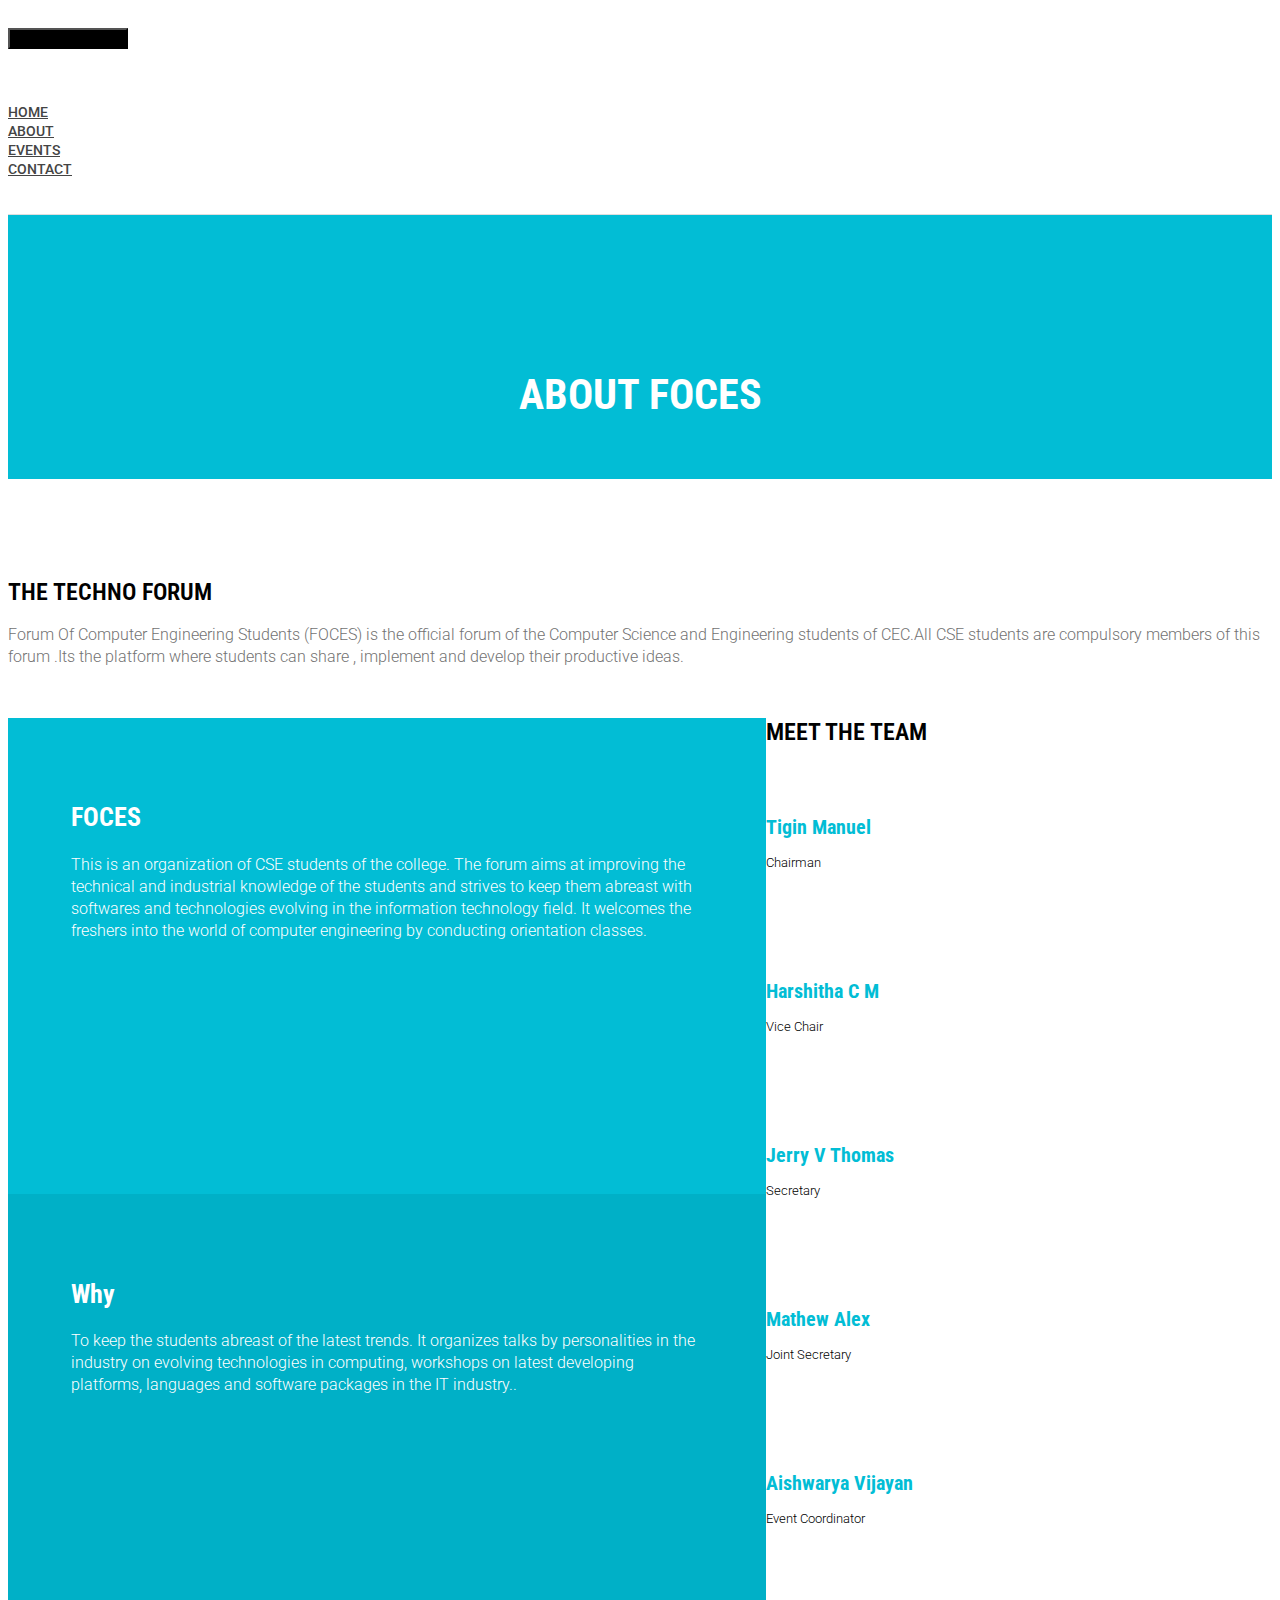
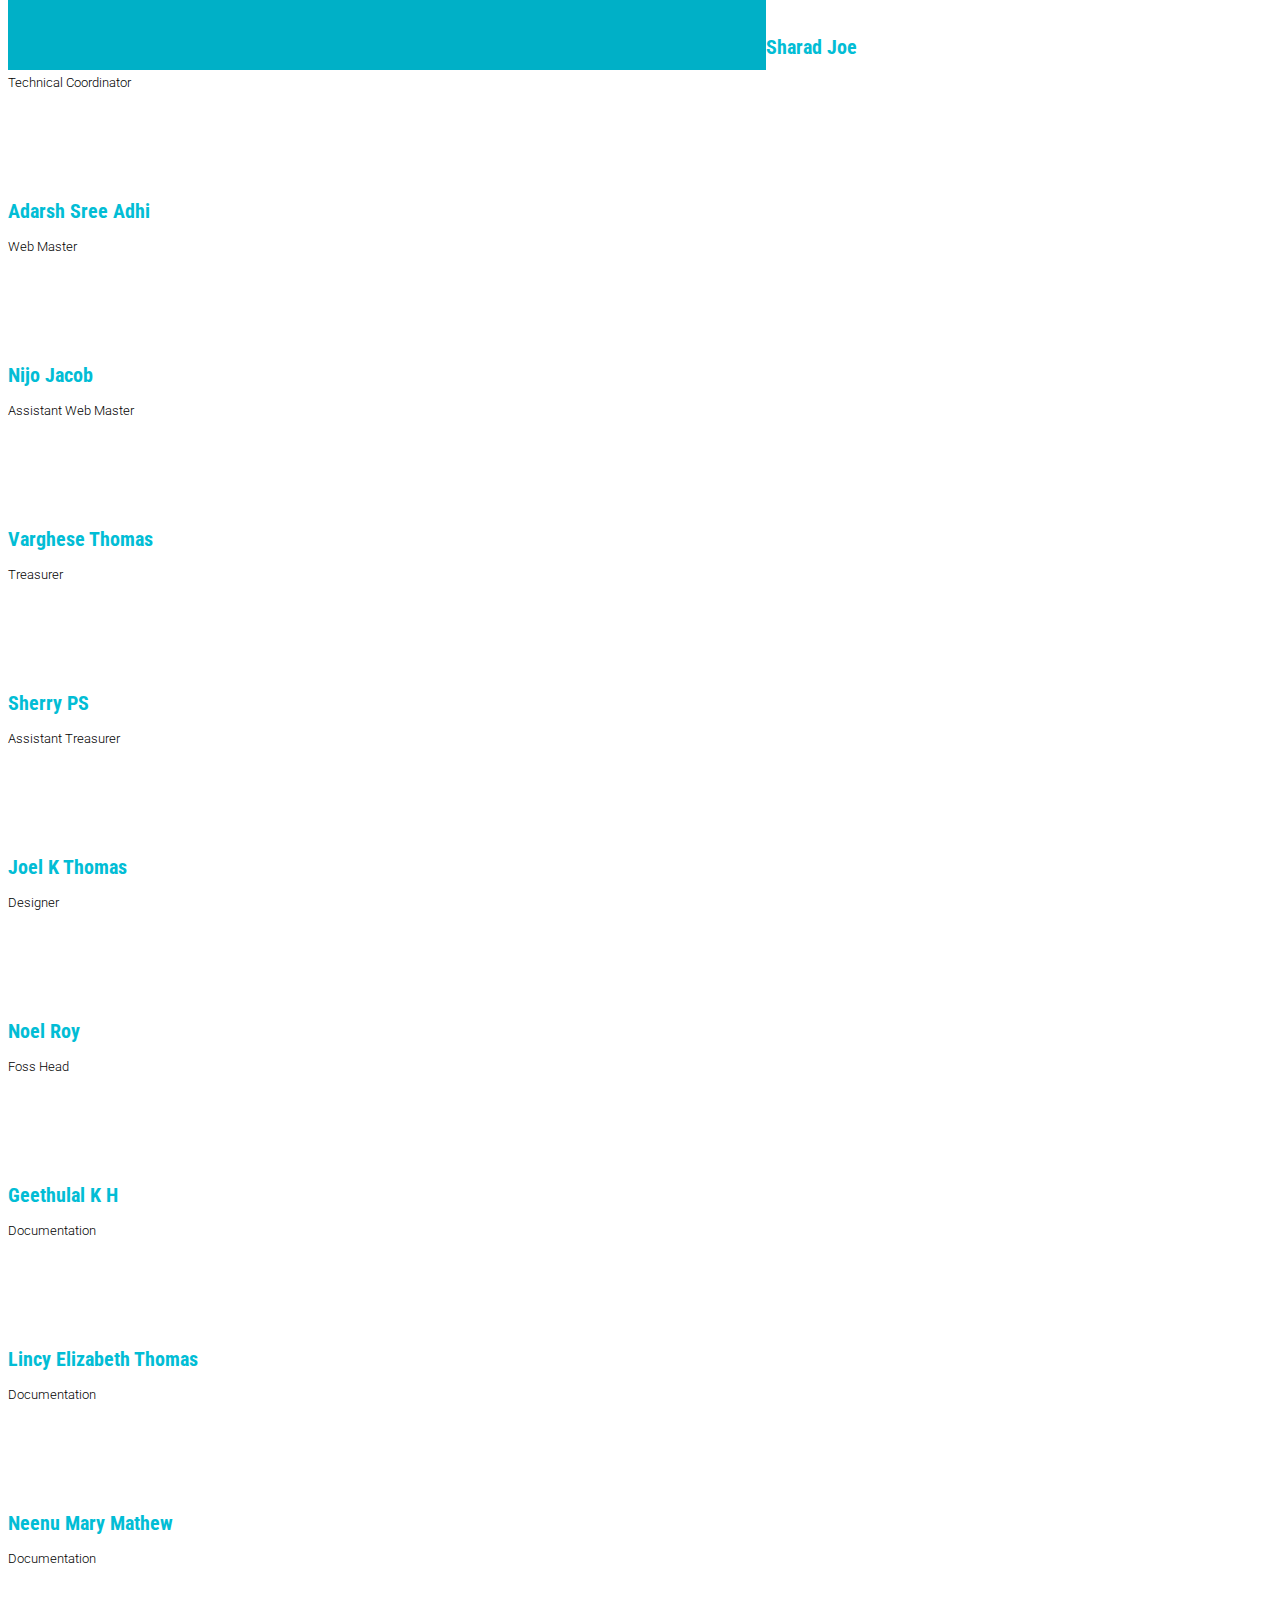
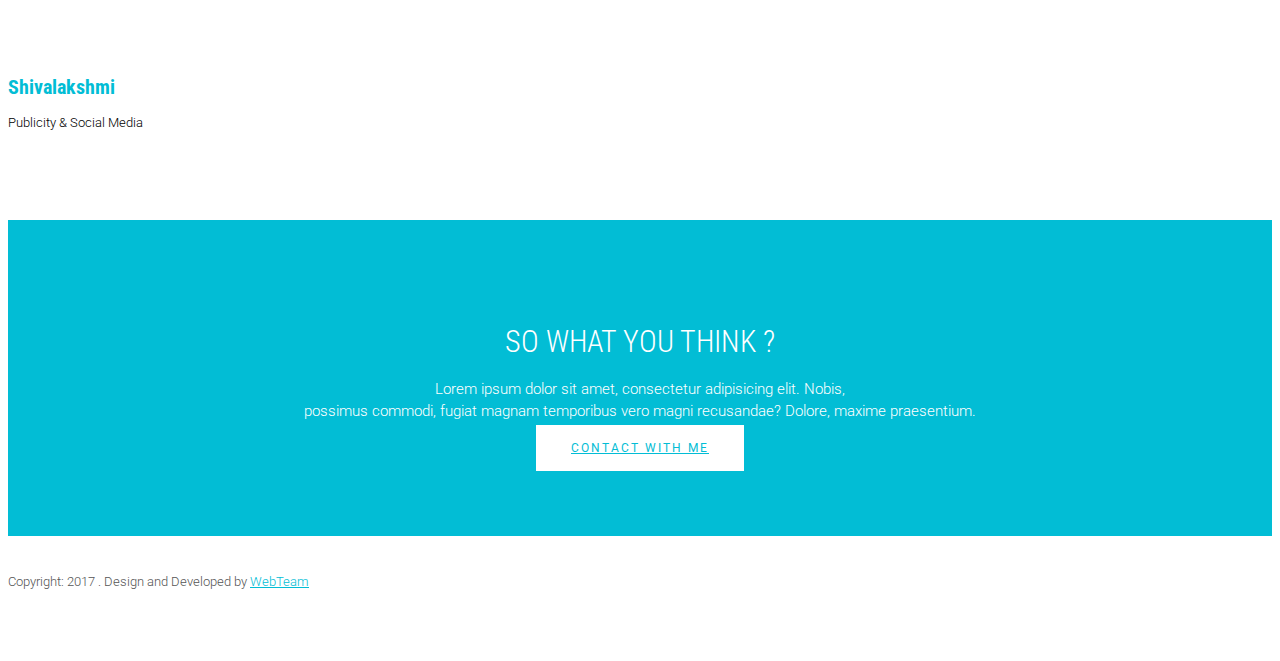
==== commit 730fff09: "lincy elizabeth about" ====
--- a/about.html
+++ b/about.html
@@ -200,6 +200,11 @@
             Team Section Start
         ================================================== 
         Mathew alex
+        harshita
+        Jerry V Thomas
+        Lincy Elizabeth Thomas(messenger for fb)
+
+
     -->
         <section id="team">
             <div class="container">
@@ -232,12 +237,14 @@
                             <p class="team_designation">Vice Chair</p>
                            <!--<p class="team_text">Lorem ipsum dolor sit amet, consectetur adipisicing elit, sed do eiusmod tempor incididunt ut labore et dolore </p>-->
                             <p class="social-icons">
-                                <a href="#" class="mail"><i class="ion-android-mail"></i></a>
-                                <a href="#" class="phone"><i class="ion-android-call"></i></a>
-                                <a href="#" class="facebook" target="_blank"><i class="ion-social-facebook"></i></a>
-                                <a href="#" target="_blank"><i class="ion-social-twitter"></i></a>
-                                <a href="#" target="_blank"><i class="ion-social-linkedin"></i></a>
-                                <a href="#" target="_blank"><i class="ion-social-googleplus"></i></a>
+                                <a href="mailto:harshu.harshitha5@gmail.com" class="mail"><i class="ion-android-mail"></i></a>
+                                <a href="tel:8281515315" class="phone"><i class="ion-android-call"></i></a>
+                                <a href="https://m.facebook.com/harshu.harshitha.3" class="facebook" target="_blank">
+                                    <i class="ion-social-facebook"></i></a>
+                                <!--<a href="#" target="_blank"><i class="ion-social-twitter"></i></a>-->
+                                <a href="https://www.linkedin.com/in/harshitha-c-46978a134" target="_blank">
+                                    <i class="ion-social-linkedin"></i></a>
+                               <!-- <a href="#" target="_blank"><i class="ion-social-googleplus"></i></a>-->
                             </p>
                         </div>
                     </div>
@@ -250,12 +257,14 @@
                             <p class="team_designation">Secretary</p>
                             <!--<p class="team_text">Lorem ipsum dolor sit amet, consectetur adipisicing elit, sed do eiusmod tempor incididunt ut labore et dolore </p>-->
                             <p class="social-icons">
-                               <a href="#" class="mail"><i class="ion-android-mail"></i></a>
-                                <a href="#" class="phone"><i class="ion-android-call"></i></a>
-                                <a href="#" class="facebook" target="_blank"><i class="ion-social-facebook"></i></a>
-                                <a href="#" target="_blank"><i class="ion-social-twitter"></i></a>
-                                <a href="#" target="_blank"><i class="ion-social-linkedin"></i></a>
-                                <a href="#" target="_blank"><i class="ion-social-googleplus"></i></a>
+                               <a href="mailto:jervthomas@gmail.com" class="mail"><i class="ion-android-mail"></i></a>
+                                <a href="tel:8281331640" class="phone"><i class="ion-android-call"></i></a>
+                                <a href="https://m.facebook.com/jerry.thomas.92775838" class="facebook" target="_blank">
+                                    <i class="ion-social-facebook"></i></a>
+                                <!--<a href="#" target="_blank"><i class="ion-social-twitter"></i></a>-->
+                                <a href="https://www.linkedin.com/in/jerry-thomas-172ab2118" target="_blank">
+                                    <i class="ion-social-linkedin"></i></a>
+                                <!--<a href="#" target="_blank"><i class="ion-social-googleplus"></i></a>-->
                             </p>
                         </div>
                     </div>
@@ -268,12 +277,13 @@
                             <p class="team_designation">Joint Secretary</p>
                             <!--<p class="team_text">Lorem ipsum dolor sit amet, consectetur adipisicing elit, sed do eiusmod tempor incididunt ut labore et dolore </p>-->
                             <p class="social-icons">
-                                <a href="#" class="mail"><i class="ion-android-mail"></i></a>
-                                <a href="#" class="phone"><i class="ion-android-call"></i></a>
-                                <a href="#" class="facebook" target="_blank"><i class="ion-social-facebook"></i></a>
-                                <a href="#" target="_blank"><i class="ion-social-twitter"></i></a>
-                                <a href="#" target="_blank"><i class="ion-social-linkedin"></i></a>
-                                <a href="#" target="_blank"><i class="ion-social-googleplus"></i></a>
+                                <a href="mailto:matthewzalex@gmail.com" class="mail"><i class="ion-android-mail"></i></a>
+                                <a href="tel:9747432170" class="phone"><i class="ion-android-call"></i></a>
+                                <a href="https://www.facebook.com/mathew.alex1327" class="facebook" target="_blank">
+                                    <i class="ion-social-facebook"></i></a>
+                                <a href="https://twitter.com/matthewzalex" target="_blank"><i class="ion-social-twitter"></i></a>
+                                <a href="https://www.linkedin.com/in/matthewzalex/" target="_blank"><i class="ion-social-linkedin"></i></a>
+                                <a href="https://plus.google.com/u/0/+MathewAlex1327" target="_blank"><i class="ion-social-googleplus"></i></a>
                             </p>
                         </div>
                     </div>
@@ -444,16 +454,16 @@
                             <div class="team-img">
                                 <img src="images/team/Lincy Thomas.jpg" class="team-pic" alt="">
                             </div>
-                            <h3 class="team_name">Lincy Thomas</h3>
+                            <h3 class="team_name">Lincy Elizabeth Thomas</h3>
                             <p class="team_designation">Documentation</p>
                            <!--<p class="team_text">Lorem ipsum dolor sit amet, consectetur adipisicing elit, sed do eiusmod tempor incididunt ut labore et dolore </p>-->
                             <p class="social-icons">
-                                <a href="#" class="mail"><i class="ion-android-mail"></i></a>
-                                <a href="#" class="phone"><i class="ion-android-call"></i></a>
-                                <a href="#" class="facebook" target="_blank"><i class="ion-social-facebook"></i></a>
-                                <a href="#" target="_blank"><i class="ion-social-twitter"></i></a>
-                                <a href="#" target="_blank"><i class="ion-social-linkedin"></i></a>
-                                <a href="#" target="_blank"><i class="ion-social-googleplus"></i></a>
+                                <a href="mailto:Lincysalil@gmail.com" class="mail"><i class="ion-android-mail"></i></a>
+                                <a href="tel:8111855129" class="phone"><i class="ion-android-call"></i></a>
+                                <!--<a href="#" class="facebook" target="_blank"><i class="ion-social-facebook"></i></a>-->
+                                <!--<a href="#" target="_blank"><i class="ion-social-twitter"></i></a>-->
+                                <!--<a href="#" target="_blank"><i class="ion-social-linkedin"></i></a>-->
+                                <!--<a href="#" target="_blank"><i class="ion-social-googleplus"></i></a>-->
                             </p>
                         </div>
                     </div>
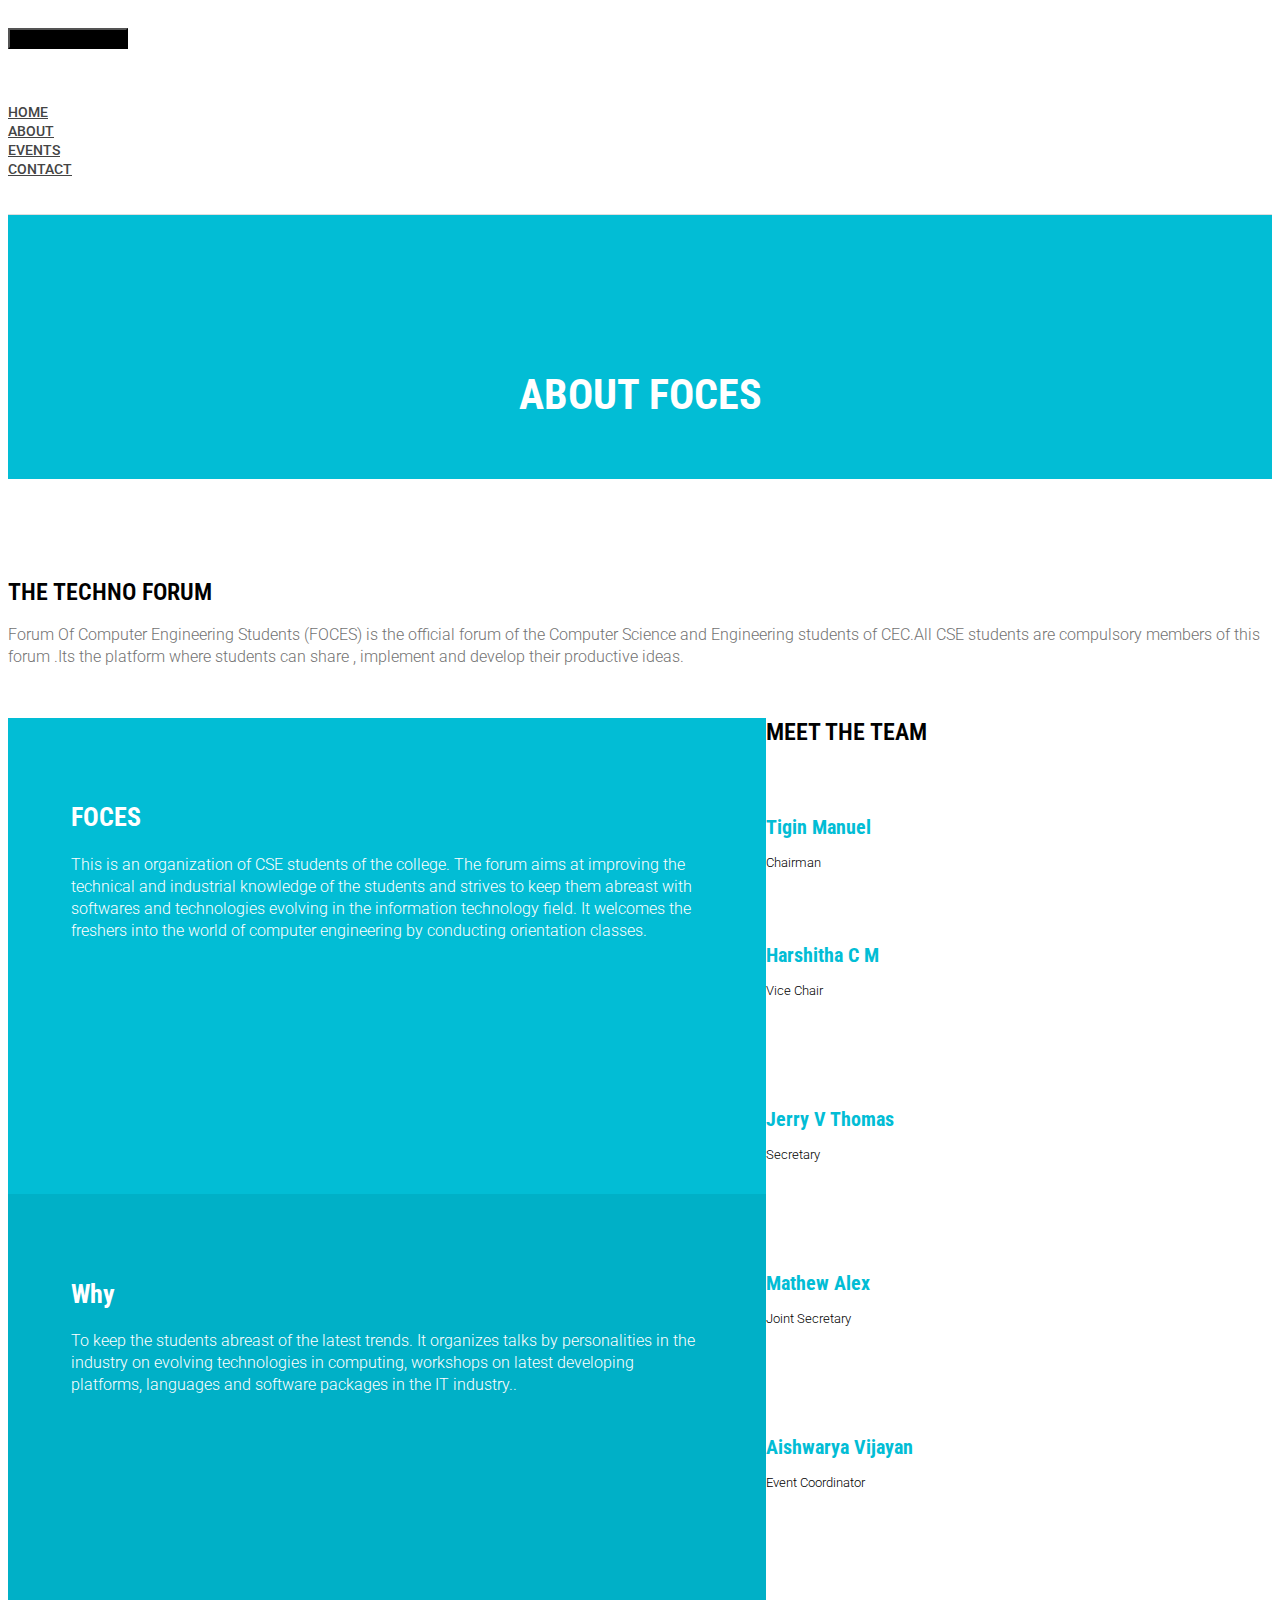
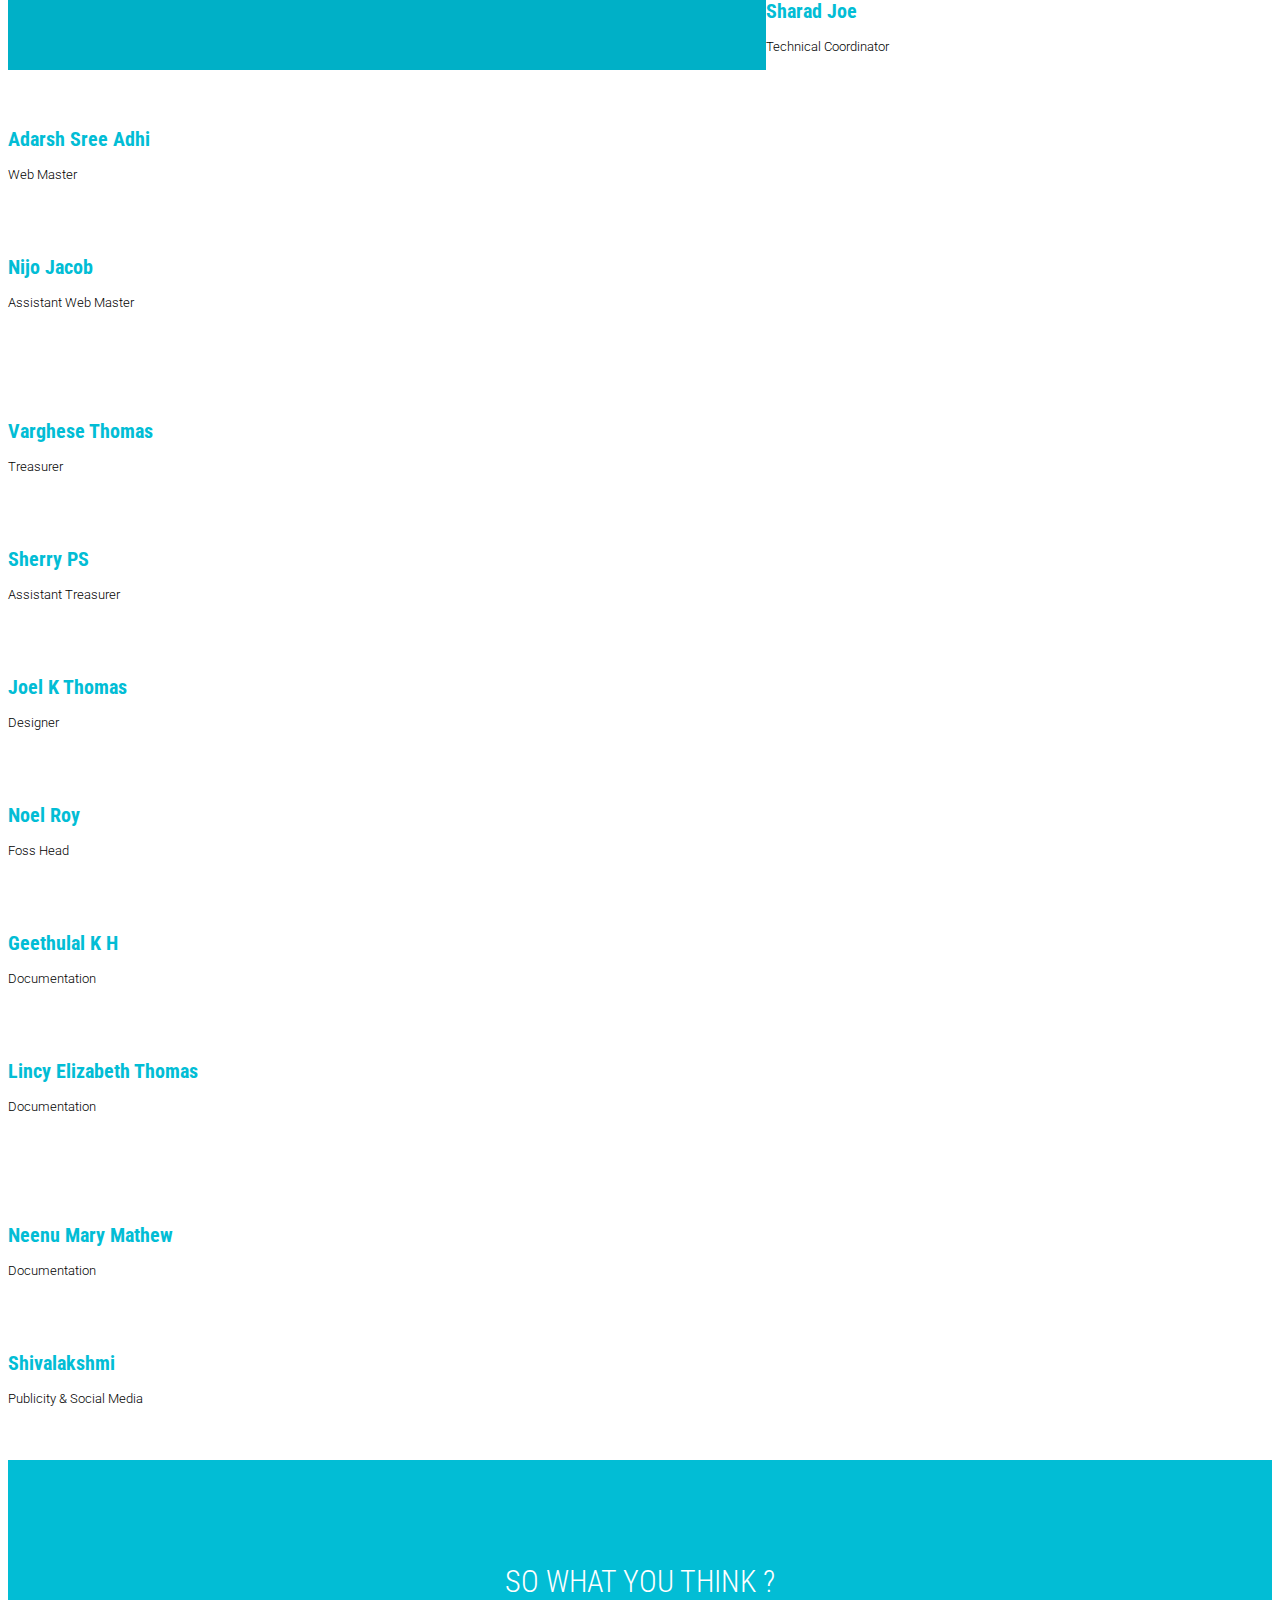
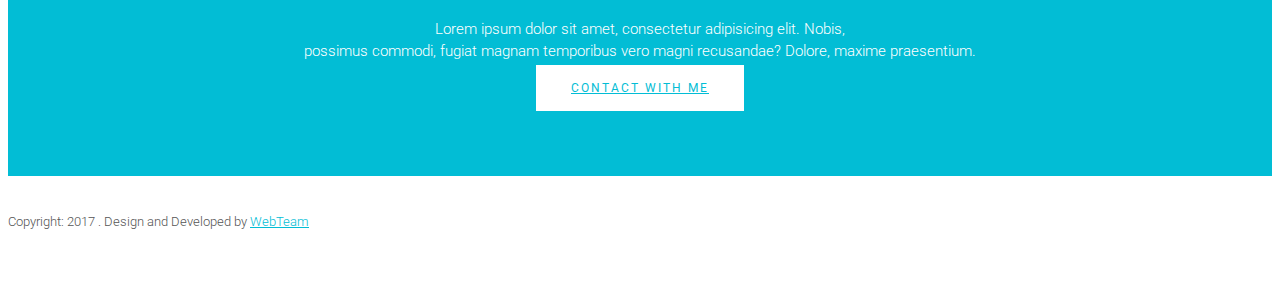
==== commit adc849e2: "diable social icons in about for no details" ====
--- a/about.html
+++ b/about.html
@@ -203,6 +203,7 @@
         harshita
         Jerry V Thomas
         Lincy Elizabeth Thomas(messenger for fb)
+        Aishwarya Vijayan (wrong fb)
 
 
     -->
@@ -218,14 +219,14 @@
                             <h3 class="team_name">Tigin Manuel</h3>
                             <p class="team_designation">Chairman</p>
                             <!--<p class="team_text">Lorem ipsum dolor sit amet, consectetur adipisicing elit, sed do eiusmod tempor incididunt ut labore et dolore </p>-->
-                            <p class="social-icons">
+                            <!--<p class="social-icons">
                                 <a href="#" class="mail"><i class="ion-android-mail"></i></a>
                                 <a href="#" class="phone"><i class="ion-android-call"></i></a>
                                 <a href="#" class="facebook" target="_blank"><i class="ion-social-facebook"></i></a>
                                 <a href="#" target="_blank"><i class="ion-social-twitter"></i></a>
                                 <a href="#" target="_blank"><i class="ion-social-linkedin"></i></a>
                                 <a href="#" target="_blank"><i class="ion-social-googleplus"></i></a>
-                            </p>
+                            </p>-->
                         </div>
                     </div>
                     <div class="col-md-3">
@@ -296,12 +297,12 @@
                             <p class="team_designation">Event Coordinator</p>
                             <!--<p class="team_text">Lorem ipsum dolor sit amet, consectetur adipisicing elit, sed do eiusmod tempor incididunt ut labore et dolore </p>-->
                            <p class="social-icons">
-                               <a href="#" class="mail"><i class="ion-android-mail"></i></a>
-                                <a href="#" class="phone"><i class="ion-android-call"></i></a>
-                                <a href="#" class="facebook" target="_blank"><i class="ion-social-facebook"></i></a>
-                                <a href="#" target="_blank"><i class="ion-social-twitter"></i></a>
-                                <a href="#" target="_blank"><i class="ion-social-linkedin"></i></a>
-                                <a href="#" target="_blank"><i class="ion-social-googleplus"></i></a>
+                               <a href="mailto:aishwaryavijayan96@gmail.com" class="mail"><i class="ion-android-mail"></i></a>
+                                <a href="tel:8281225392" class="phone"><i class="ion-android-call"></i></a>
+                                <!--<a href="#" class="facebook" target="_blank"><i class="ion-social-facebook"></i></a>
+                                <a href="#" target="_blank"><i class="ion-social-twitter"></i></a>
+                                <a href="#" target="_blank"><i class="ion-social-linkedin"></i></a>
+                                <a href="#" target="_blank"><i class="ion-social-googleplus"></i></a>-->
                             </p>
                         </div>
                     </div>
@@ -313,14 +314,14 @@
                             <h3 class="team_name">Sharad Joe</h3>
                             <p class="team_designation">Technical Coordinator</p>
                             <!--<p class="team_text">Lorem ipsum dolor sit amet, consectetur adipisicing elit, sed do eiusmod tempor incididunt ut labore et dolore </p>-->
-                            <p class="social-icons">
+                            <!--<p class="social-icons">
                                <a href="#" class="mail"><i class="ion-android-mail"></i></a>
                                 <a href="#" class="phone"><i class="ion-android-call"></i></a>
                                 <a href="#" class="facebook" target="_blank"><i class="ion-social-facebook"></i></a>
                                 <a href="#" target="_blank"><i class="ion-social-twitter"></i></a>
                                 <a href="#" target="_blank"><i class="ion-social-linkedin"></i></a>
                                 <a href="#" target="_blank"><i class="ion-social-googleplus"></i></a>
-                            </p>
+                            </p>-->
                         </div>
                     </div>
                     <div class="col-md-3">
@@ -331,14 +332,14 @@
                             <h3 class="team_name">Adarsh Sree Adhi</h3>
                             <p class="team_designation">Web Master</p>
                            <!--<p class="team_text">Lorem ipsum dolor sit amet, consectetur adipisicing elit, sed do eiusmod tempor incididunt ut labore et dolore </p>-->
-                            <p class="social-icons">
+                            <!--<p class="social-icons">
                                 <a href="#" class="mail"><i class="ion-android-mail"></i></a>
                                 <a href="#" class="phone"><i class="ion-android-call"></i></a>
                                 <a href="#" class="facebook" target="_blank"><i class="ion-social-facebook"></i></a>
                                 <a href="#" target="_blank"><i class="ion-social-twitter"></i></a>
                                 <a href="#" target="_blank"><i class="ion-social-linkedin"></i></a>
                                 <a href="#" target="_blank"><i class="ion-social-googleplus"></i></a>
-                            </p>
+                            </p>-->
                         </div>
                     </div>
                     <div class="col-md-3">
@@ -351,11 +352,11 @@
                             <!--<p class="team_text">Lorem ipsum dolor sit amet, consectetur adipisicing elit, sed do eiusmod tempor incididunt ut labore et dolore </p>-->
                            <p class="social-icons">
                                 <a href="#" class="mail"><i class="ion-android-mail"></i></a>
-                                <a href="#" class="phone"><i class="ion-android-call"></i></a>
-                                <a href="#" class="facebook" target="_blank"><i class="ion-social-facebook"></i></a>
-                                <a href="#" target="_blank"><i class="ion-social-twitter"></i></a>
-                                <a href="#" target="_blank"><i class="ion-social-linkedin"></i></a>
-                                <a href="#" target="_blank"><i class="ion-social-googleplus"></i></a>
+                                <!--<a href="#" class="phone"><i class="ion-android-call"></i></a>
+                                <a href="#" class="facebook" target="_blank"><i class="ion-social-facebook"></i></a>
+                                <a href="#" target="_blank"><i class="ion-social-twitter"></i></a>
+                                <a href="#" target="_blank"><i class="ion-social-linkedin"></i></a>
+                                <a href="#" target="_blank"><i class="ion-social-googleplus"></i></a>-->
                             </p>
                         </div>
                     </div>
@@ -367,14 +368,14 @@
                             <h3 class="team_name">Varghese Thomas</h3>
                             <p class="team_designation">Treasurer</p>
                             <!--<p class="team_text">Lorem ipsum dolor sit amet, consectetur adipisicing elit, sed do eiusmod tempor incididunt ut labore et dolore </p>-->
-                           <p class="social-icons">
+                           <!--<p class="social-icons">
                                <a href="#" class="mail"><i class="ion-android-mail"></i></a>
                                 <a href="#" class="phone"><i class="ion-android-call"></i></a>
                                 <a href="#" class="facebook" target="_blank"><i class="ion-social-facebook"></i></a>
                                 <a href="#" target="_blank"><i class="ion-social-twitter"></i></a>
                                 <a href="#" target="_blank"><i class="ion-social-linkedin"></i></a>
                                 <a href="#" target="_blank"><i class="ion-social-googleplus"></i></a>
-                            </p>
+                            </p>-->
                         </div>
                     </div>
                     <div class="col-md-3">
@@ -385,14 +386,14 @@
                             <h3 class="team_name">Sherry PS</h3>
                             <p class="team_designation">Assistant Treasurer</p>
                            <!--<p class="team_text">Lorem ipsum dolor sit amet, consectetur adipisicing elit, sed do eiusmod tempor incididunt ut labore et dolore </p>-->
-                           <p class="social-icons">
+                           <!--<p class="social-icons">
                                <a href="#" class="mail"><i class="ion-android-mail"></i></a>
                                 <a href="#" class="phone"><i class="ion-android-call"></i></a>
                                 <a href="#" class="facebook" target="_blank"><i class="ion-social-facebook"></i></a>
                                 <a href="#" target="_blank"><i class="ion-social-twitter"></i></a>
                                 <a href="#" target="_blank"><i class="ion-social-linkedin"></i></a>
                                 <a href="#" target="_blank"><i class="ion-social-googleplus"></i></a>
-                            </p>
+                            </p>-->
                         </div>
                     </div>
                     <div class="col-md-3">
@@ -403,14 +404,14 @@
                             <h3 class="team_name">Joel K Thomas</h3>
                             <p class="team_designation">Designer</p>
                             <!--<p class="team_text">Lorem ipsum dolor sit amet, consectetur adipisicing elit, sed do eiusmod tempor incididunt ut labore et dolore </p>-->
-                           <p class="social-icons">
+                           <!--<p class="social-icons">
                                 <a href="#" class="mail"><i class="ion-android-mail"></i></a>
                                 <a href="#" class="phone"><i class="ion-android-call"></i></a>
                                 <a href="#" class="facebook" target="_blank"><i class="ion-social-facebook"></i></a>
                                 <a href="#" target="_blank"><i class="ion-social-twitter"></i></a>
                                 <a href="#" target="_blank"><i class="ion-social-linkedin"></i></a>
                                 <a href="#" target="_blank"><i class="ion-social-googleplus"></i></a>
-                            </p>
+                            </p>-->
                         </div>
                     </div>
                     <div class="col-md-3">
@@ -421,14 +422,14 @@
                             <h3 class="team_name">Noel Roy</h3>
                             <p class="team_designation">Foss Head</p>
                             <!--<p class="team_text">Lorem ipsum dolor sit amet, consectetur adipisicing elit, sed do eiusmod tempor incididunt ut labore et dolore </p>-->
-                            <p class="social-icons">
+                            <!--<p class="social-icons">
                                 <a href="#" class="mail"><i class="ion-android-mail"></i></a>
                                 <a href="#" class="phone"><i class="ion-android-call"></i></a>
                                 <a href="#" class="facebook" target="_blank"><i class="ion-social-facebook"></i></a>
                                 <a href="#" target="_blank"><i class="ion-social-twitter"></i></a>
                                 <a href="#" target="_blank"><i class="ion-social-linkedin"></i></a>
                                 <a href="#" target="_blank"><i class="ion-social-googleplus"></i></a>
-                            </p>
+                            </p>-->
                         </div>
                     </div>
                     <div class="col-md-3">
@@ -439,14 +440,14 @@
                             <h3 class="team_name">Geethulal K H</h3>
                             <p class="team_designation">Documentation</p>
                            <!--<p class="team_text">Lorem ipsum dolor sit amet, consectetur adipisicing elit, sed do eiusmod tempor incididunt ut labore et dolore </p>-->
-                           <p class="social-icons">
+                           <!--<p class="social-icons">
                                 <a href="#" class="mail"><i class="ion-android-mail"></i></a>
                                 <a href="#" class="phone"><i class="ion-android-call"></i></a>
                                 <a href="#" class="facebook" target="_blank"><i class="ion-social-facebook"></i></a>
                                 <a href="#" target="_blank"><i class="ion-social-twitter"></i></a>
                                 <a href="#" target="_blank"><i class="ion-social-linkedin"></i></a>
                                 <a href="#" target="_blank"><i class="ion-social-googleplus"></i></a>
-                            </p>
+                            </p>-->
                         </div>
                     </div>
                     <div class="col-md-3">
@@ -475,14 +476,14 @@
                             <h3 class="team_name">Neenu Mary Mathew</h3>
                             <p class="team_designation">Documentation</p>
                             <!--<p class="team_text">Lorem ipsum dolor sit amet, consectetur adipisicing elit, sed do eiusmod tempor incididunt ut labore et dolore </p>-->
-                            <p class="social-icons">
+                            <!--<p class="social-icons">
                                 <a href="#" class="mail"><i class="ion-android-mail"></i></a>
                                 <a href="#" class="phone"><i class="ion-android-call"></i></a>
                                 <a href="#" class="facebook" target="_blank"><i class="ion-social-facebook"></i></a>
                                 <a href="#" target="_blank"><i class="ion-social-twitter"></i></a>
                                 <a href="#" target="_blank"><i class="ion-social-linkedin"></i></a>
                                 <a href="#" target="_blank"><i class="ion-social-googleplus"></i></a>
-                            </p>
+                            </p>-->
                         </div>
                     </div>
                     <div class="col-md-3">
@@ -493,14 +494,14 @@
                             <h3 class="team_name">Shivalakshmi</h3>
                             <p class="team_designation">Publicity & Social Media</p>
                             <!--<p class="team_text">Lorem ipsum dolor sit amet, consectetur adipisicing elit, sed do eiusmod tempor incididunt ut labore et dolore </p>-->
-                            <p class="social-icons">
+                           <!-- <p class="social-icons">
                                <a href="#" class="mail"><i class="ion-android-mail"></i></a>
                                 <a href="#" class="phone"><i class="ion-android-call"></i></a>
                                 <a href="#" class="facebook" target="_blank"><i class="ion-social-facebook"></i></a>
                                 <a href="#" target="_blank"><i class="ion-social-twitter"></i></a>
                                 <a href="#" target="_blank"><i class="ion-social-linkedin"></i></a>
                                 <a href="#" target="_blank"><i class="ion-social-googleplus"></i></a>
-                            </p>
+                            </p>-->
                         </div>
                     </div>
                 </div>
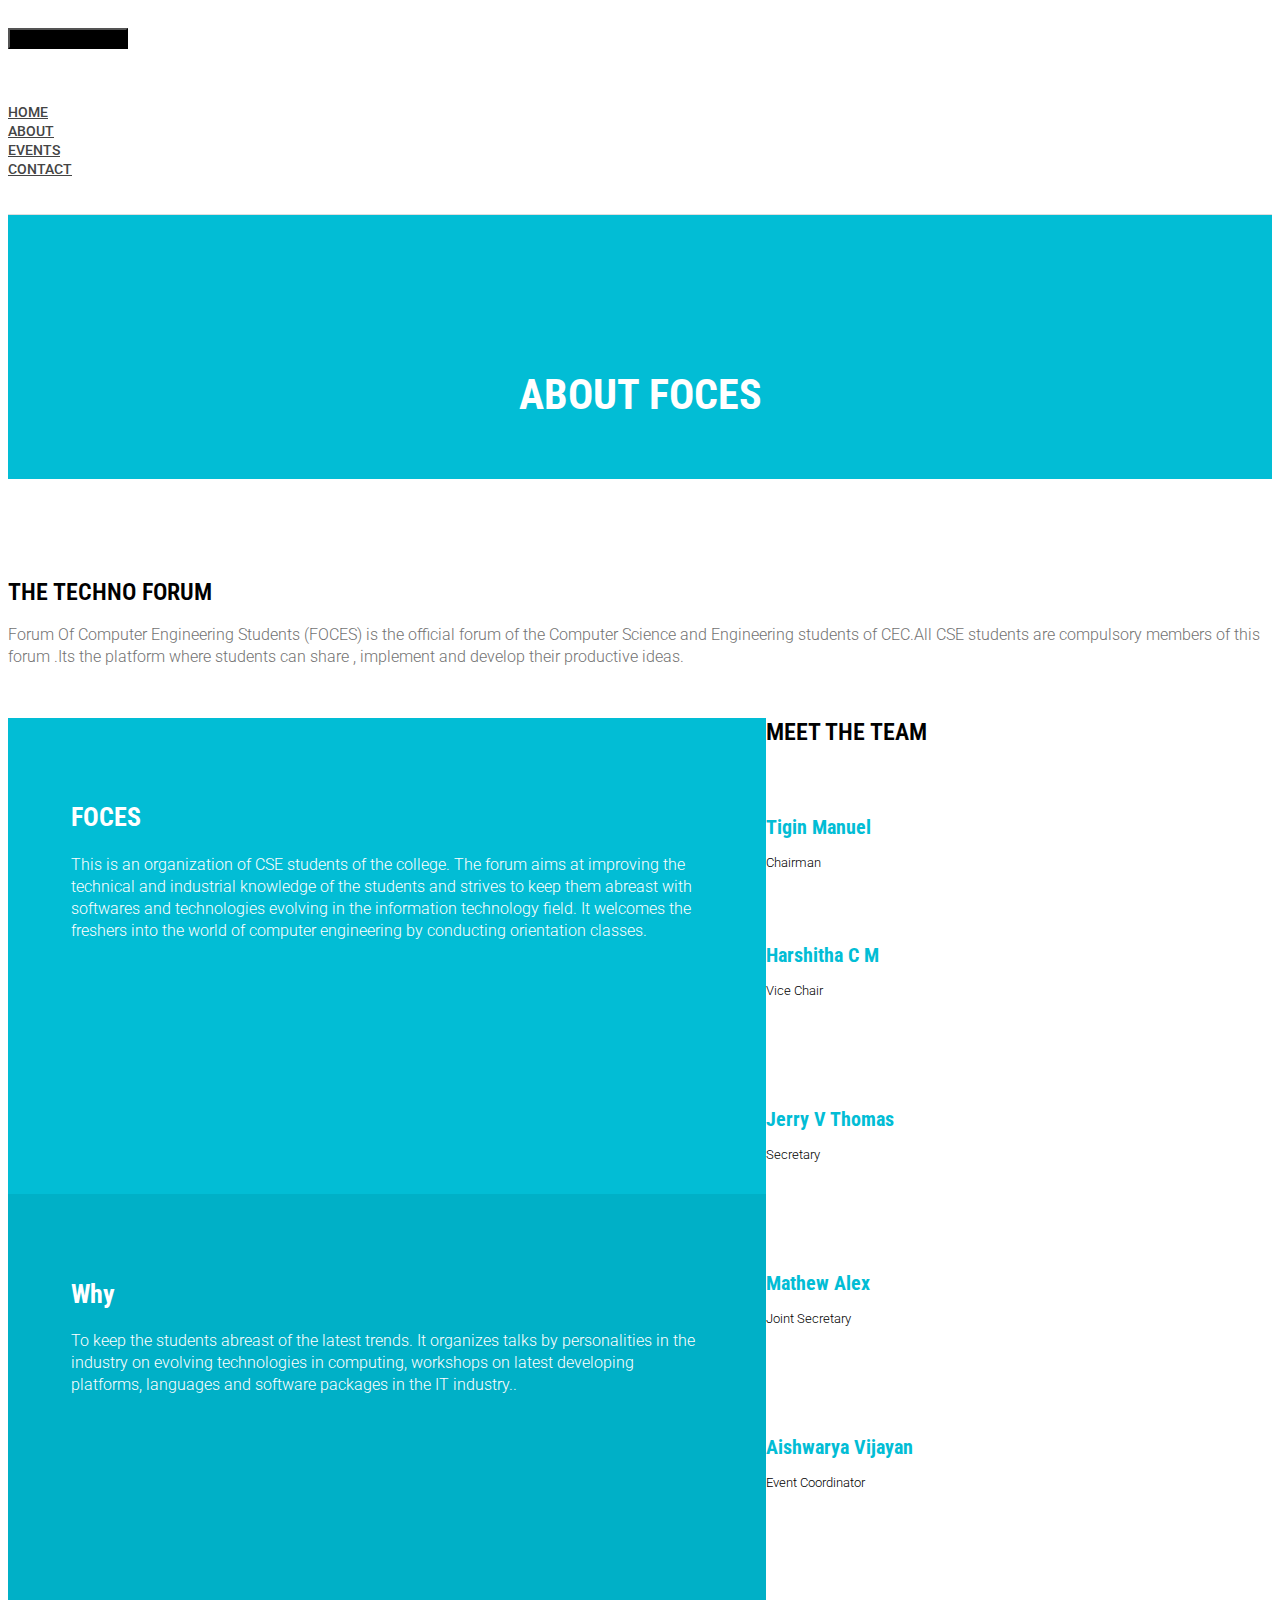
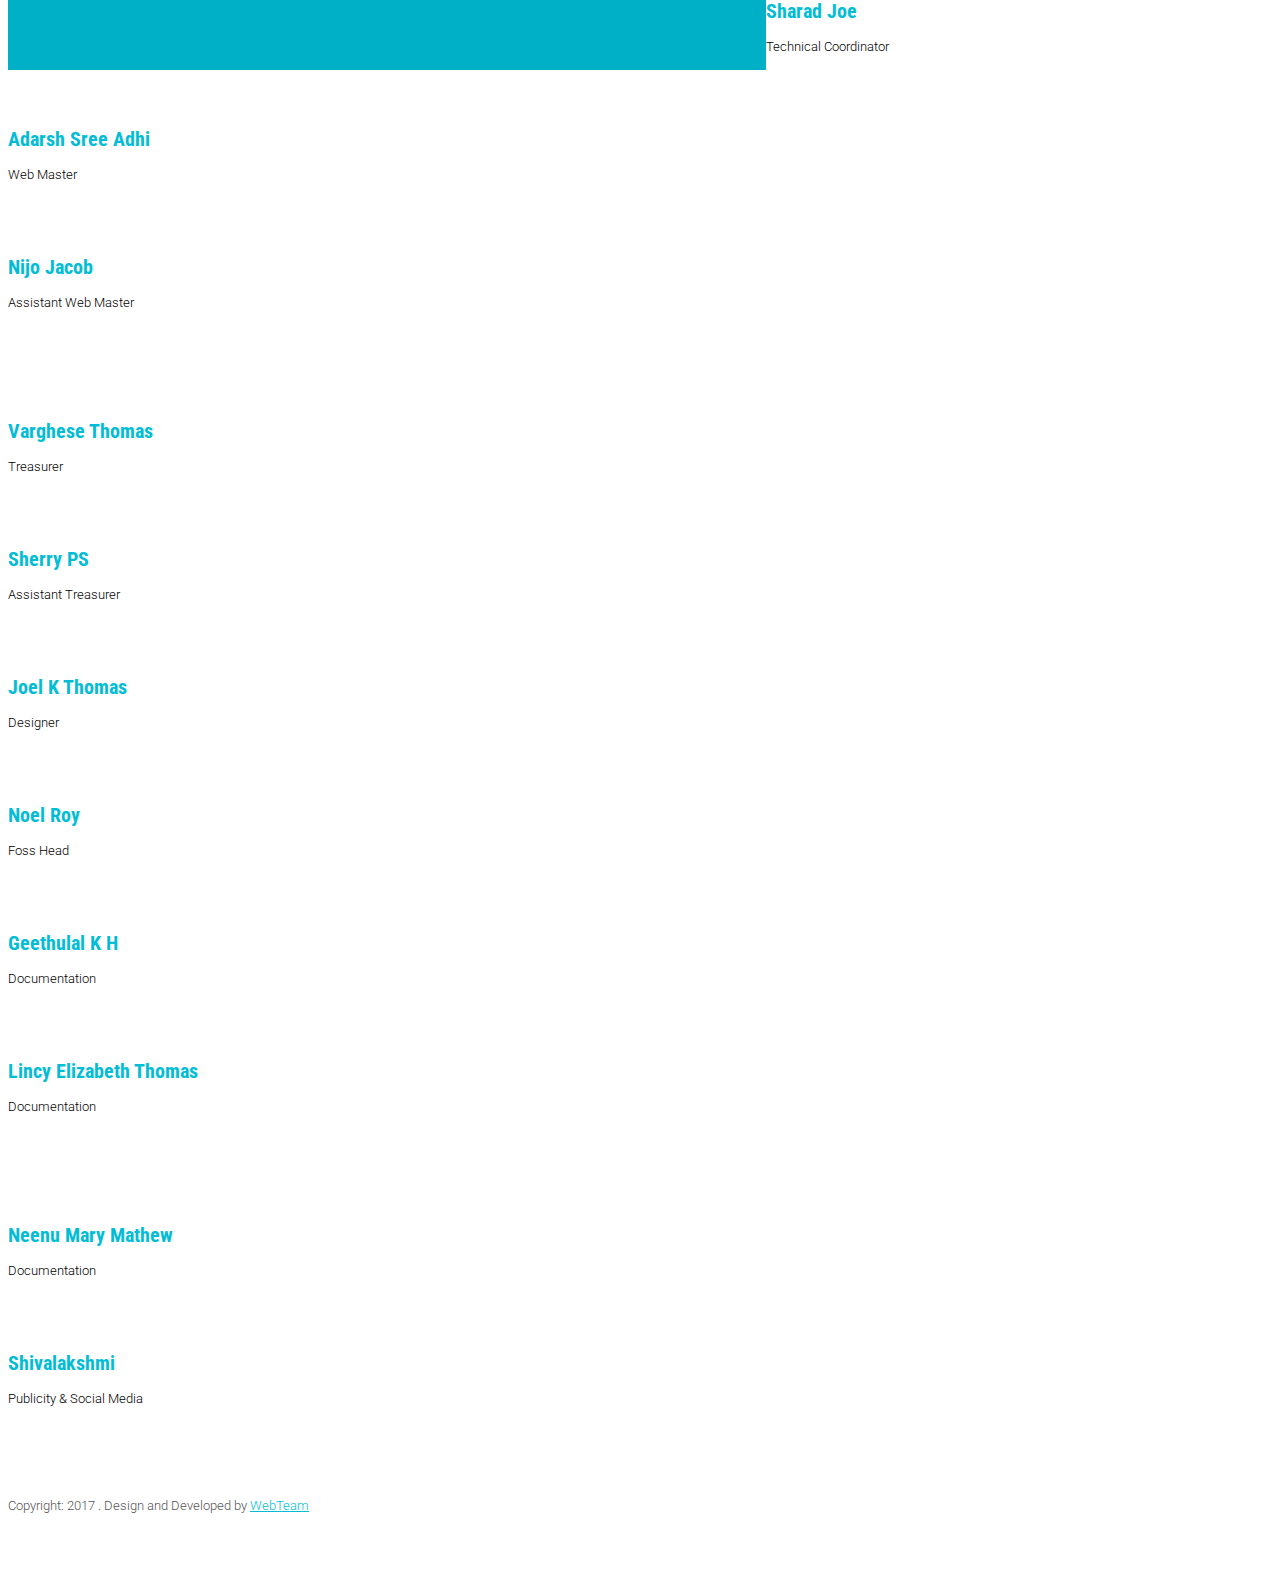
==== commit c49debd4: "remove call to action start and fix footer in about" ====
--- a/about.html
+++ b/about.html
@@ -558,7 +558,7 @@
         ==================================================
         Call To Action Section Start
         ================================================== -->
-        <section id="call-to-action">
+       <!-- <section id="call-to-action">
             <div class="container">
                 <div class="row">
                     <div class="col-md-12">
@@ -571,7 +571,7 @@
                     
                 </div>
             </div>
-        </section>
+        </section>-->
         <!--
         ==================================================
         Footer Section Start
@@ -583,27 +583,17 @@
                 </div>
                 <div class="col-md-4">
                     <!-- Social Media -->
-                    <ul class="social">
-                        <li>
-                            <a href="#" class="Facebook">
-                                <i class="ion-social-facebook"></i>
-                            </a>
-                        </li>
-                        <li>
-                            <a href="#" class="Twitter">
-                                <i class="ion-social-twitter"></i>
-                            </a>
-                        </li>
-                        <li>
-                            <a href="#" class="Linkedin">
-                                <i class="ion-social-linkedin"></i>
-                            </a>
-                        </li>
-                        <li>
-                            <a href="#" class="Google Plus">
-                                <i class="ion-social-googleplus"></i>
-                            </a>
-                        </li>
+                     <ul class="social">
+                            <li>
+                                <a href="http://www.facebook.com/cecfoces" class="Facebook">
+                                    <i class="ion-social-facebook"></i>
+                                </a>
+                            </li>
+                            <li>
+                                <a href="http://www.twitter.com/cecfoces" class="Twitter">
+                                    <i class="ion-social-twitter"></i>
+                                </a>
+                            </li>
                         
                     </ul>
                 </div>
